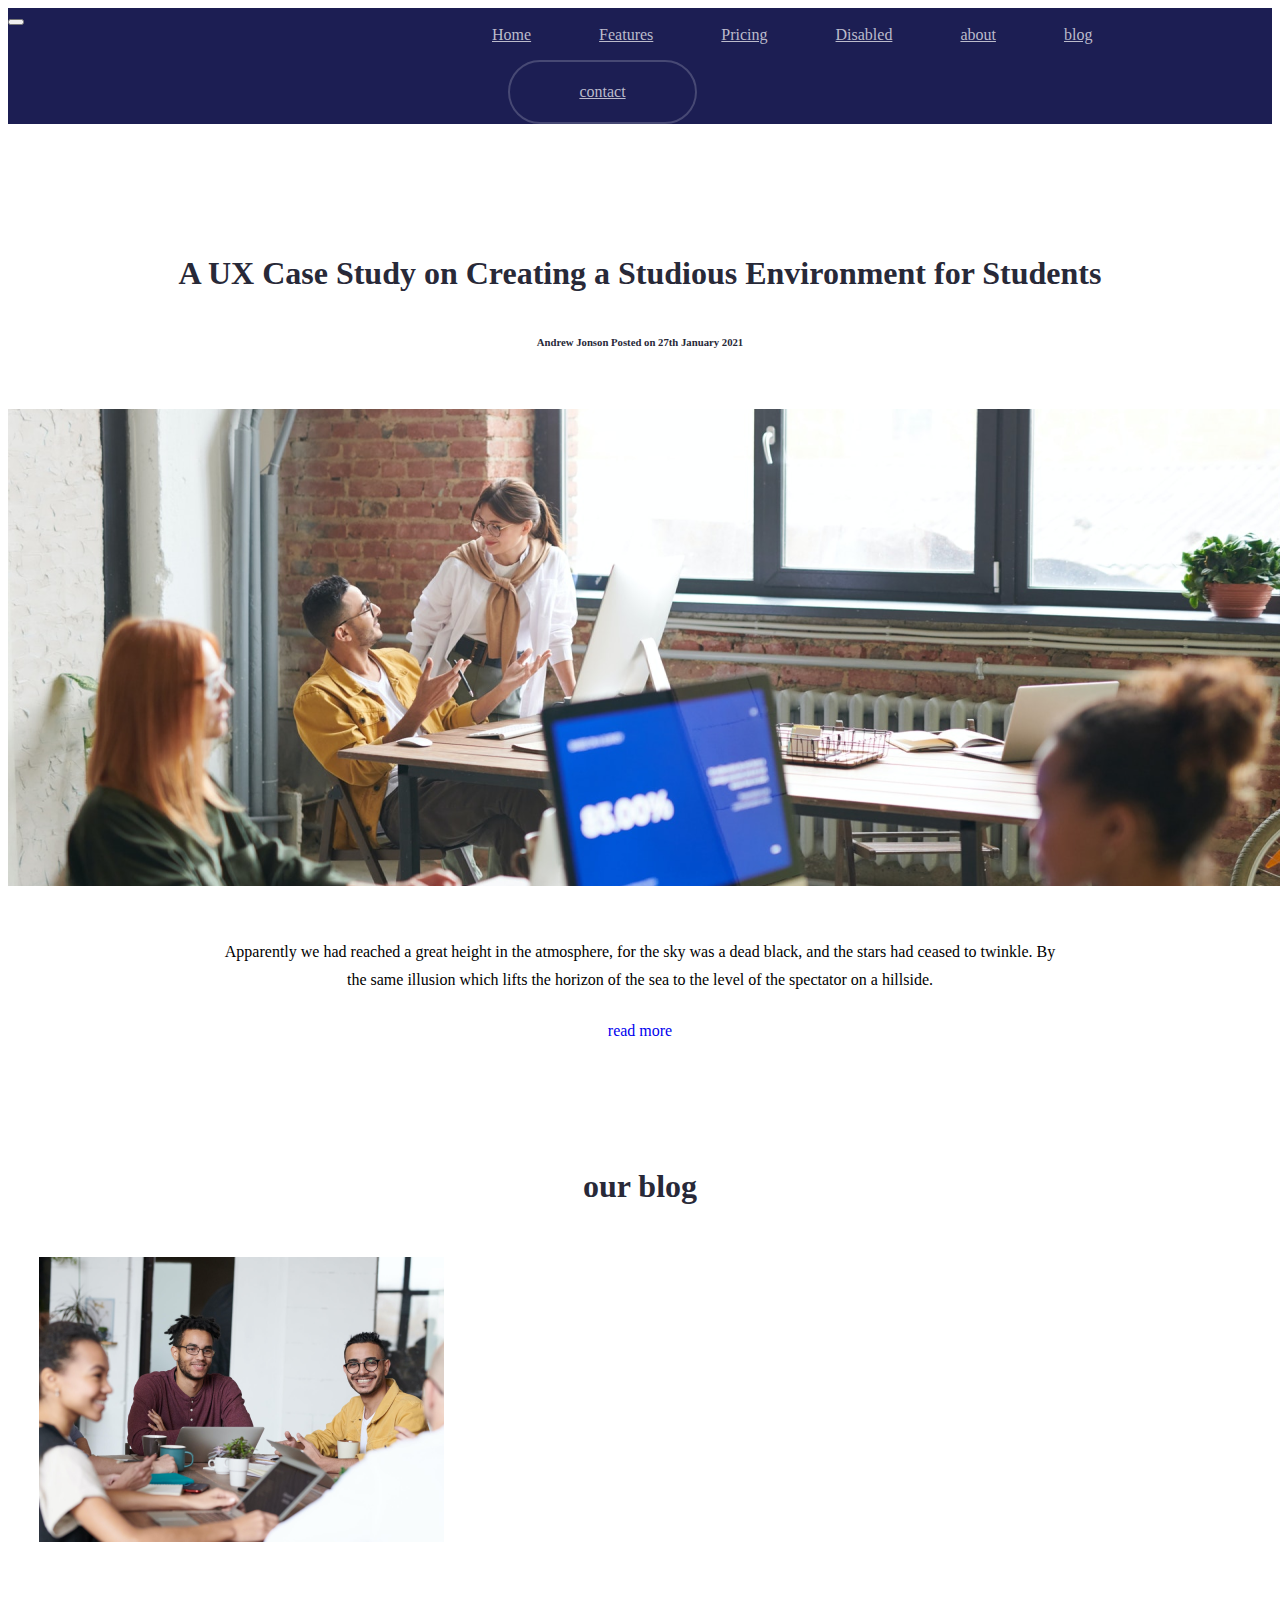
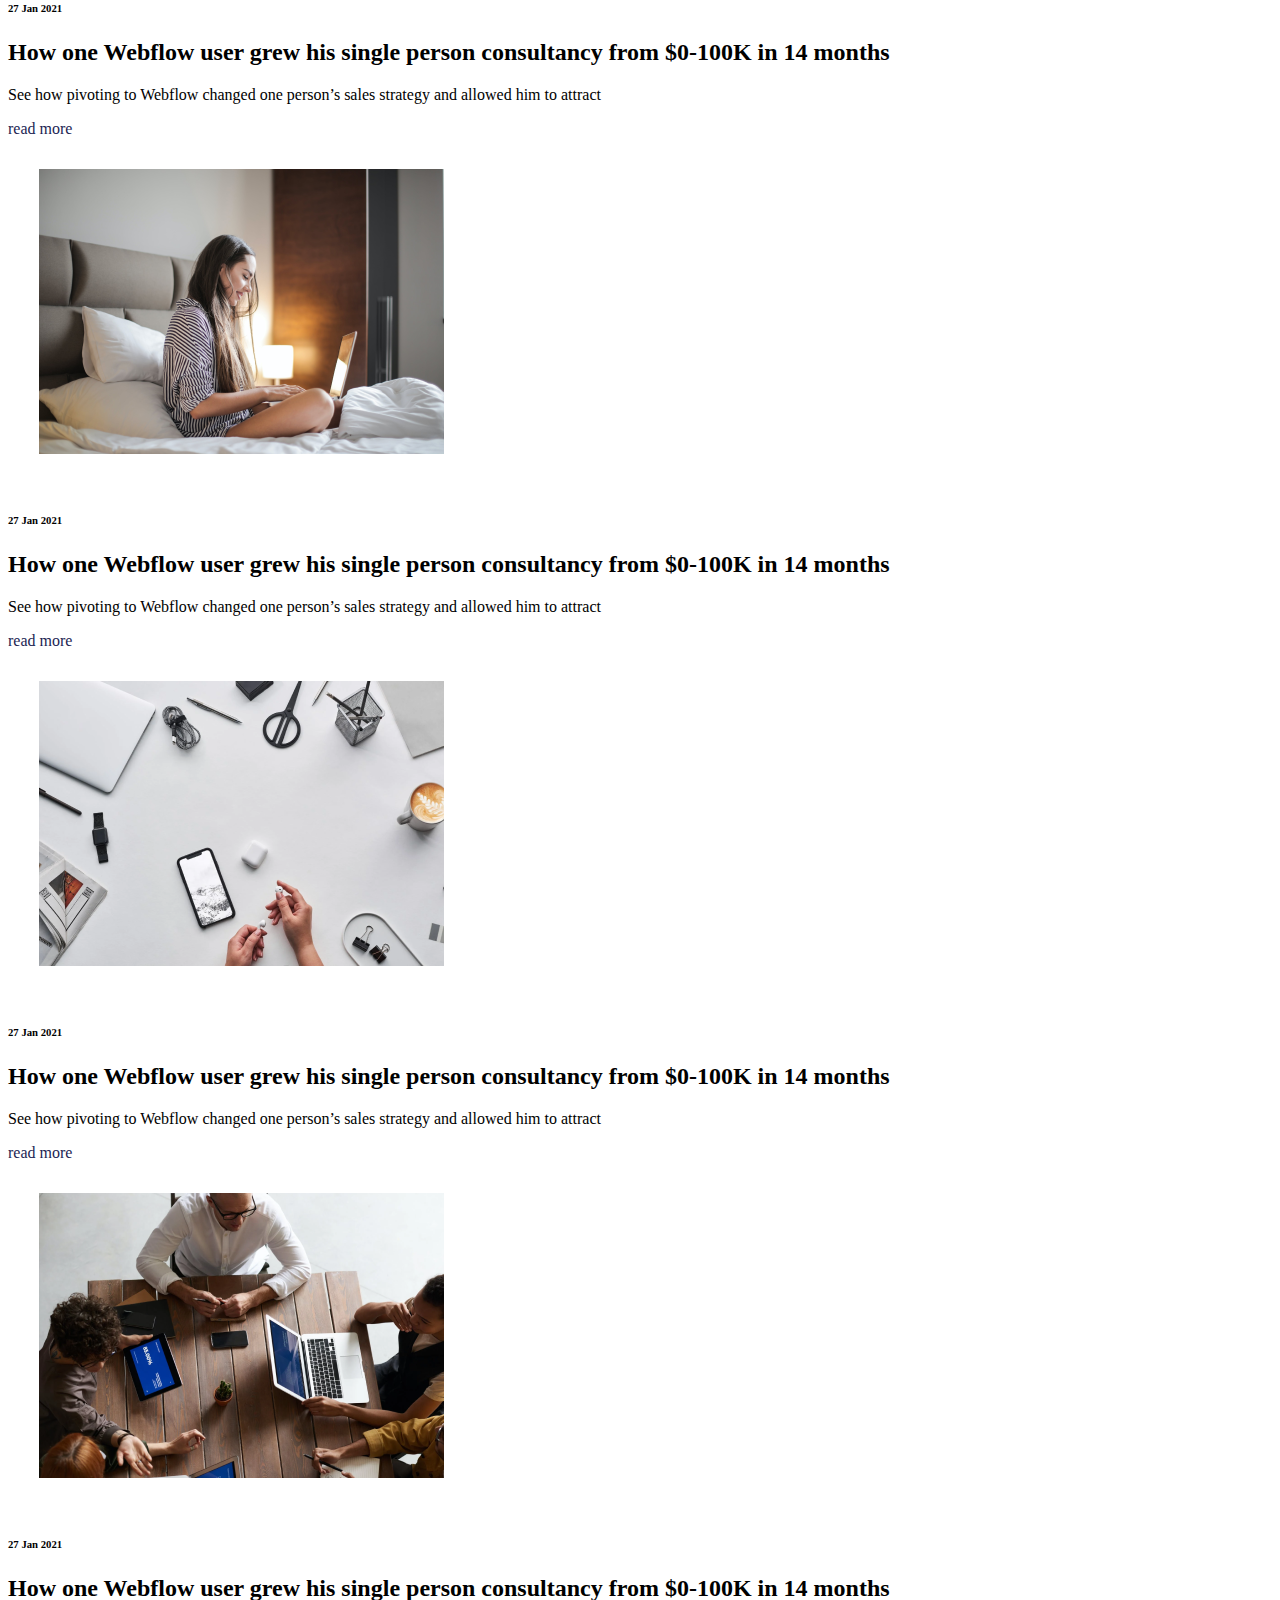
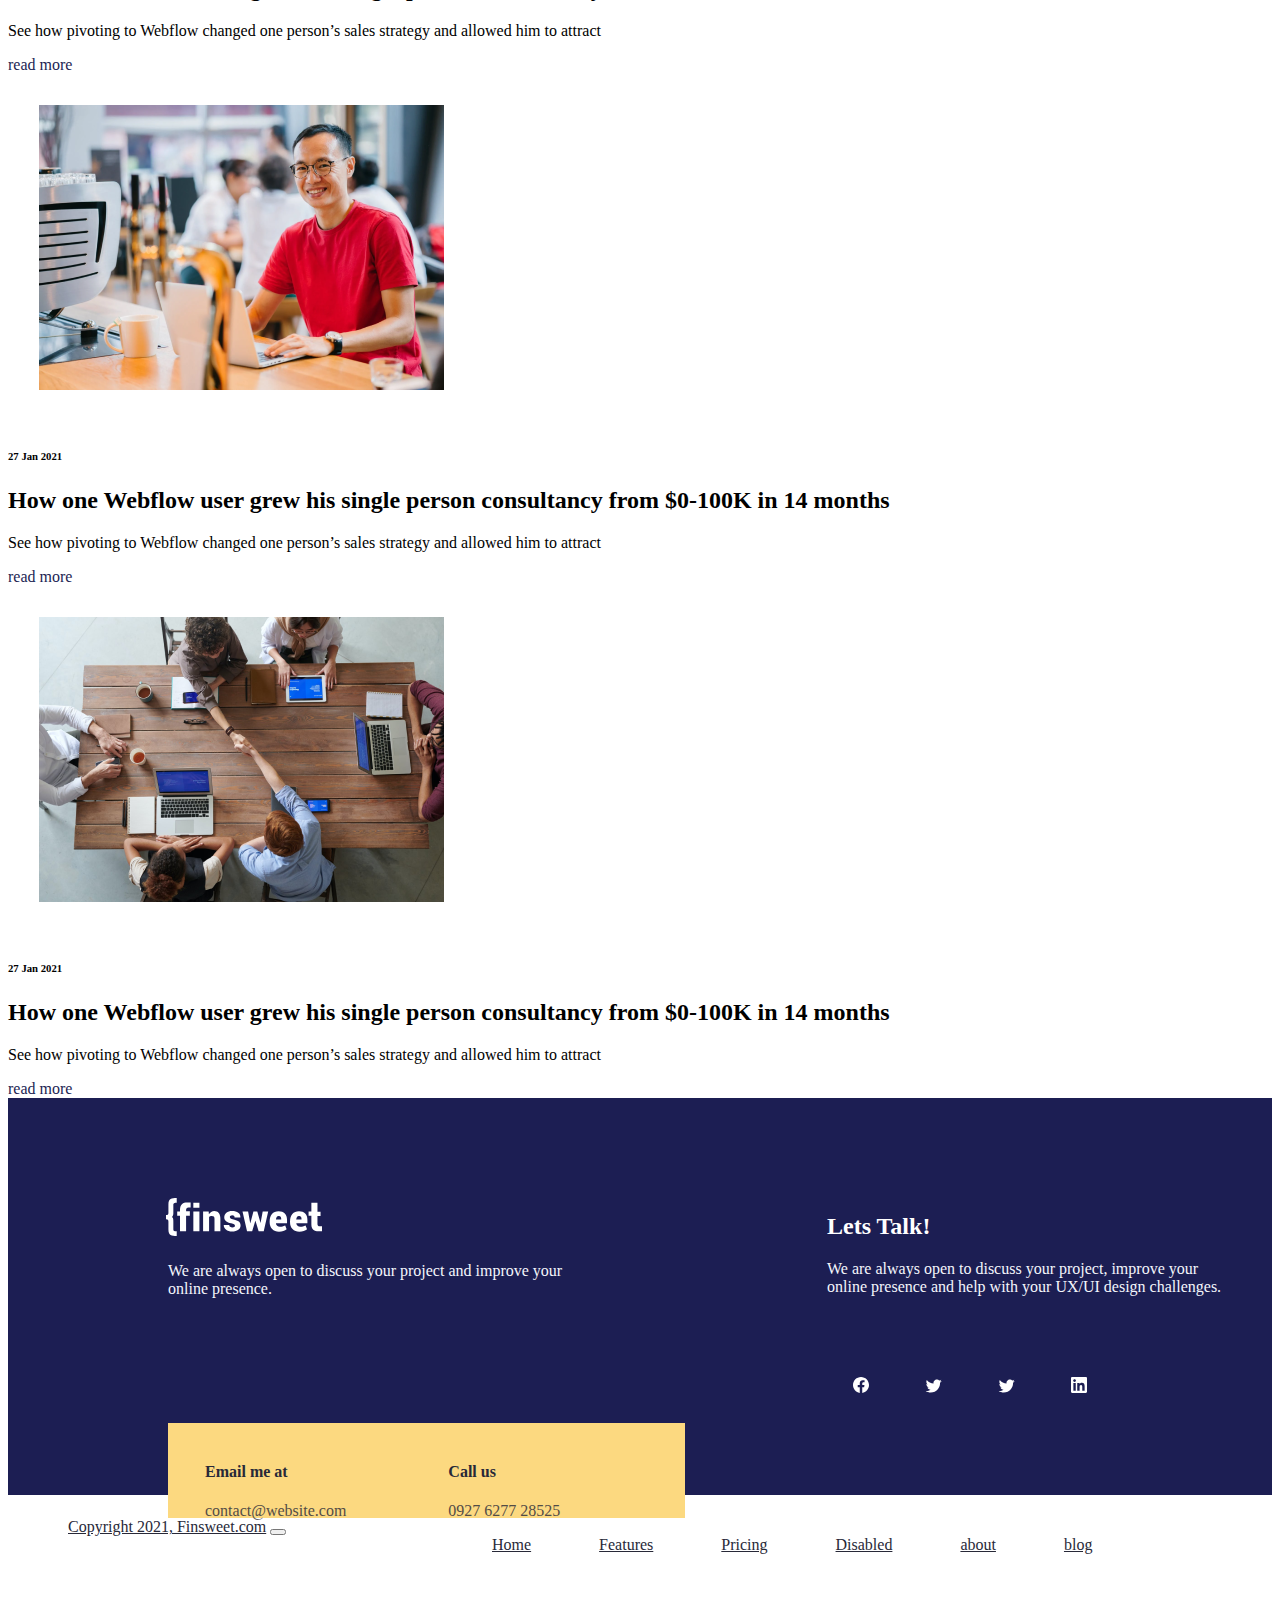
==== figma.html @ a1928ca7 "figma" ====
<!doctype html>
<html lang="en">
  <head>
    <meta charset="utf-8">
    <meta name="viewport" content="width=device-width, initial-scale=1">
    <title>Bootstrap demo</title>
    <link href="https://cdn.jsdelivr.net/npm/bootstrap@5.2.3/dist/css/bootstrap.min.css" rel="stylesheet" integrity="sha384-rbsA2VBKQhggwzxH7pPCaAqO46MgnOM80zW1RWuH61DGLwZJEdK2Kadq2F9CUG65" crossorigin="anonymous">
    <link rel="stylesheet" href="css/figma.css">
  </head>
  <body>


    <nav class="navbar navbar-expand-lg ">
      <div class="container-fluid">
        <a class="navbar-brand" href="#"><svg width="122" height="28" viewBox="0 0 122 28" fill="none" xmlns="http://www.w3.org/2000/svg">
          <g clip-path="url(#clip0_5_47)">
          <path d="M1.90595 4.662V10.2626C1.90595 11.1813 1.90595 12.2133 0 12.2133V13.7264V13.7468V15.2221C1.90595 15.2221 1.90595 16.2534 1.90595 17.1727V22.7728C1.90595 27.1192 4.28734 27.4347 8.33667 27.4347V24.0543C6.43072 24.0543 5.71666 23.7737 5.71666 22.6893V17.1442C5.71666 15.8637 5.80457 14.5262 4.68683 13.7171C5.80457 12.9092 5.71666 11.5716 5.71666 10.29V4.746C5.71666 3.66275 6.43131 3.381 8.33667 3.381V8.02094e-07C4.28734 -0.000581727 1.90595 0.315001 1.90595 4.662ZM12.6216 4.48058C11.5804 5.36025 11.0601 6.62375 11.0601 8.26992V9.74867H8.88507V12.8386H11.0601V24.0362H15.7864V12.8386H18.7144V9.74867H15.7864V8.694C15.7864 8.15733 15.9443 7.74375 16.2601 7.45325C16.5759 7.16275 17.0274 7.01808 17.6129 7.01808C17.9005 7.01808 19.3699 7.02275 19.3699 7.02275V3.437C19.3699 3.437 16.7463 3.40842 16.3713 3.40842C15.2303 3.40842 13.6628 3.59975 12.6216 4.48058ZM21.4487 7.00992H26.1756V3.437H21.4487V7.00992ZM21.4487 24.0368H26.1756V9.74867H21.4487V24.0368ZM37.8314 9.48442C36.9391 9.48442 36.1299 9.68508 35.4051 10.0852C34.6803 10.4854 34.0715 11.0431 33.5787 11.7553L33.3975 9.74867H28.9774V24.0362H33.6762V13.7637C33.9178 13.4995 34.2084 13.2913 34.5475 13.1431C34.8866 12.9949 35.2747 12.9185 35.7119 12.9185C36.4092 12.9185 36.9367 13.0882 37.2943 13.4266C37.652 13.7661 37.8314 14.3436 37.8314 15.1632V24.0374H42.5439V15.1766C42.5439 13.1956 42.1277 11.7518 41.2964 10.8448C40.4645 9.93767 39.3091 9.48442 37.8314 9.48442ZM56.7964 16.9919C55.9089 16.31 54.5442 15.7961 52.704 15.4531C51.533 15.2431 50.7538 15.0039 50.3687 14.7397C49.9829 14.4766 49.7898 14.154 49.7898 13.776C49.7898 13.3793 49.9572 13.0556 50.2915 12.7995C50.6258 12.544 51.0397 12.4157 51.5324 12.4157C52.2016 12.4157 52.6873 12.5615 52.9893 12.852C53.2913 13.1425 53.4426 13.5695 53.4426 14.1324H58.0158L58.0439 14.0537C58.1001 12.705 57.5332 11.6089 56.3431 10.759C55.153 9.90908 53.5538 9.48383 51.5462 9.48383C49.6402 9.48383 48.1302 9.9225 47.0143 10.7987C45.8989 11.6748 45.3415 12.7412 45.3415 13.9994C45.3415 15.1877 45.7877 16.1262 46.68 16.8122C47.5722 17.4994 48.8969 18.0052 50.6539 18.3312C51.7693 18.5512 52.5383 18.7997 52.9612 19.0767C53.3846 19.3544 53.5957 19.67 53.5957 20.02C53.5957 20.4517 53.433 20.7853 53.1077 21.0169C52.7823 21.2502 52.3039 21.3687 51.6718 21.3687C50.9099 21.3687 50.3214 21.2176 49.9082 20.9189C49.4943 20.6203 49.2784 20.1314 49.2599 19.4536H44.9935L44.966 19.5323C44.9104 20.748 45.4791 21.8487 46.674 22.834C47.8683 23.8204 49.4925 24.3127 51.5468 24.3127C53.5269 24.3127 55.1183 23.8968 56.3221 23.0644C57.5266 22.2326 58.1282 21.175 58.1282 19.8888C58.1282 18.6398 57.6839 17.6738 56.7964 16.9919ZM73.6198 18.0285H73.5361L71.0548 9.74983H68.0844L65.6306 18.0956H65.5469L63.8879 9.74983H59.5378L63.0931 24.0374H67.0677L69.5346 16.4582H69.6183L72.0727 24.0374H76.0604L79.602 9.74983H75.2519L73.6198 18.0285ZM87.6032 9.48433C85.3629 9.47567 83.64 10.1605 82.4367 11.5383C81.2317 12.9156 80.63 14.6918 80.63 16.8659V17.3682C80.63 19.3573 81.2927 21.0128 82.6161 22.3335C83.9408 23.6547 85.7146 24.3145 87.9363 24.3145C89.1353 24.3145 90.2579 24.1628 91.3038 23.8589C92.3492 23.5556 93.2026 23.1752 93.8617 22.7173L92.7469 19.9967C91.9288 20.3233 91.2524 20.5514 90.7178 20.6838C90.1825 20.8168 89.4691 20.8827 88.5768 20.8827C87.6935 20.8827 86.9878 20.6471 86.4579 20.1763C85.9275 19.7038 85.6123 19.1036 85.5094 18.3732L85.5381 18.2933H94.1541V15.9547C94.1541 13.9656 93.5728 12.39 92.4114 11.2274C91.2512 10.0654 89.6473 9.48433 87.6032 9.48433ZM89.5552 15.5068H85.4975L85.4556 15.4414C85.5304 14.6749 85.7373 14.063 86.077 13.6051C86.4155 13.1483 86.925 12.9191 87.6038 12.9191C88.273 12.9191 88.7646 13.1127 89.0821 13.5001C89.3979 13.8874 89.5564 14.4422 89.5564 15.1637L89.5552 15.5068ZM103.418 9.48433C101.177 9.47567 99.4557 10.1605 98.2513 11.5383C97.048 12.9156 96.4452 14.6918 96.4452 16.8659V17.3682C96.4452 19.3573 97.1078 21.0128 98.4325 22.3335C99.7577 23.6547 101.53 24.3145 103.751 24.3145C104.951 24.3145 106.074 24.1628 107.12 23.8589C108.166 23.5556 109.018 23.1752 109.678 22.7173L108.563 19.9967C107.745 20.3233 107.069 20.5514 106.534 20.6838C105.998 20.8168 105.285 20.8827 104.393 20.8827C103.51 20.8827 102.804 20.6471 102.274 20.1763C101.743 19.7038 101.428 19.1036 101.325 18.3732L101.353 18.2933H109.97V15.9547C109.97 13.9656 109.389 12.39 108.227 11.2274C107.065 10.0654 105.463 9.48433 103.418 9.48433ZM105.369 15.5068H101.313L101.271 15.4414C101.346 14.6749 101.552 14.063 101.891 13.6051C102.229 13.1483 102.739 12.9191 103.418 12.9191C104.087 12.9191 104.58 13.1127 104.897 13.5001C105.214 13.8874 105.371 14.4422 105.371 15.1637V15.5073H105.369V15.5068ZM119.652 20.3309C119.067 20.3309 118.615 20.1863 118.299 19.8958C117.984 19.6053 117.825 19.1905 117.825 18.6538V12.8637H120.277V9.77258H117.825V3.41425H113.099V9.77258H110.923V12.8637H113.099V19.0779C113.099 20.7241 113.619 21.9876 114.66 22.8684C115.7 23.7498 117.267 23.9406 118.41 23.9406C118.786 23.9406 121.409 23.912 121.409 23.912V20.3263C121.409 20.3263 119.941 20.3309 119.652 20.3309Z" fill="white"/>
          </g>
          <defs>
          <clipPath id="clip0_5_47">
          <rect width="122" height="28" fill="white"/>
          </clipPath>
          </defs>
          </svg>
          </a>
        <button class="navbar-toggler" type="button" data-bs-toggle="collapse" data-bs-target="#navbarNavAltMarkup" aria-controls="navbarNavAltMarkup" aria-expanded="false" aria-label="Toggle navigation">
          <span class="navbar-toggler-icon"></span>
        </button>
        <div class="collapse navbar-collapse" id="navbarNavAltMarkup">
          <div class="navbar-nav">
            <a class="nav-link " aria-current="page" href="#">Home</a>
            <a class="nav-link" href="#">Features</a>
            <a class="nav-link" href="#">Pricing</a>
            <a class="nav-link "href="#">Disabled</a>
            <a class="nav-link" href="#">about</a>
            <a class="nav-link" href="#">blog</a>
            <div class="contact">
              <a class="nav-link" href="#">contact</a>
            </div>
            
          </div>
        </div>
      </div>
    </nav>

<div class="responsive">
    <div class="text">
      <h1>A UX Case Study on Creating a Studious Environment for Students</h1>
      <h6> Andrew Jonson Posted on 27th January 2021</h6>
    </div>

    
    <div class="cardd mb-3">
      <img src="/img/people-working-in-front-of-computer-3182763.png" class="card-img-top" alt="...">
      <div class="card-body">
        <p class="card-text">Apparently we had reached a great height in the atmosphere, for the sky was a dead black, and the stars had ceased to twinkle. By the same illusion which lifts the horizon of the sea to the level of the spectator on a hillside.</p>
        <a href="#">read more</a>
      </div>
    </div>
  </div>
    

    
     <div class="our">
      <h1>our blog</h1>
     </div>
    

     <div class="card-group">
      <div class="card">
        <img src="/img/photo-of-people-using-laptops-3182833.png" class="card-img-top" alt="...">
        <div class="card-body">
          <h6 class="card-title">27 Jan 2021</h6>
          <h2>How one Webflow user grew his single person consultancy from $0-100K in 14 months</h2>
          <p class="card-text">See how pivoting to Webflow changed one person’s sales strategy and allowed him to attract</p>
          <a href="#">read more</a>
        </div>
      </div>
      <div class="card">
        <img src="/img/side-view-photo-of-smiling-woman-in-a-black-and-white-striped-top-sitting-on-a-bed-while-using-a-laptop-3765035.png" class="card-img-top" alt="...">
        <div class="card-body">
          <h6 class="card-title">27 Jan 2021</h6>
          <h2>How one Webflow user grew his single person consultancy from $0-100K in 14 months</h2>
          <p class="card-text">See how pivoting to Webflow changed one person’s sales strategy and allowed him to attract</p>
          <a href="#">read more</a>
        </div>
      </div>
      <div class="card">
        <img src="/img/top-view-photo-of-person-holding-earphones-3183198.png" class="card-img-top" alt="...">
        <div class="card-body">
          <h6 class="card-title">27 Jan 2021</h6>
          <h2>How one Webflow user grew his single person consultancy from $0-100K in 14 months</h2>
          <p class="card-text">See how pivoting to Webflow changed one person’s sales strategy and allowed him to attract</p>
          <a href="#">read more</a>
        </div>
      </div>
    </div>

    <div class="card-group">
      <div class="card">
        <img src="/img/123.png" class="card-img-top" alt="...">
        <div class="card-body">
          <h6 class="card-title">27 Jan 2021</h6>
          <h2>How one Webflow user grew his single person consultancy from $0-100K in 14 months</h2>
          <p class="card-text">See how pivoting to Webflow changed one person’s sales strategy and allowed him to attract</p>
          <a href="#">read more</a>
        </div>
      </div>
      <div class="card">
        <img src="/img/man-wearing-red-crew-neck-shirt-1125028.png" class="card-img-top" alt="...">
        <div class="card-body">
          <h6 class="card-title">27 Jan 2021</h6>
          <h2>How one Webflow user grew his single person consultancy from $0-100K in 14 months</h2>
          <p class="card-text">See how pivoting to Webflow changed one person’s sales strategy and allowed him to attract</p>
          <a href="#">read more</a>
        </div>
      </div>
      <div class="card">
        <img src="/img/321.png" class="card-img-top" alt="...">
        <div class="card-body">
          <h6 class="card-title">27 Jan 2021</h6>
          <h2>How one Webflow user grew his single person consultancy from $0-100K in 14 months</h2>
          <p class="card-text">See how pivoting to Webflow changed one person’s sales strategy and allowed him to attract</p>
          <a href="#">read more</a>
        </div>
      </div>
    </div>



    <footer>

      <div class="footer">
     
       
        
     
         <div class="one">
          <svg width="156" height="38" viewBox="0 0 156 38" fill="none" xmlns="http://www.w3.org/2000/svg">
            <path d="M151.461 4.77433V13.641H154.552V17.9282H151.461V25.9179C151.461 26.6975 151.653 27.282 152.04 27.6718C152.426 28.0615 153.006 28.2564 153.779 28.2564C154.165 28.2564 156 28.2564 156 28.2564V33.3231C156 33.3231 152.619 33.3231 152.136 33.3231C150.591 33.3231 148.659 33.0308 147.307 31.7641C145.954 30.4974 145.375 28.841 145.375 26.5026V17.8308H142.574V13.5436H145.375V4.77433H151.461ZM133.397 33.7128C130.596 33.7128 128.181 32.7385 126.539 30.9846C124.8 29.2308 124.027 26.8923 124.027 24.1641V23.4821C124.027 20.4615 124.8 18.0256 126.346 16.0769C127.891 14.2256 130.113 13.2513 133.011 13.2513C135.619 13.2513 137.744 14.0307 139.193 15.5897C140.739 17.2461 141.414 19.3898 141.414 22.118V25.3333H130.306V25.4307C130.403 26.5026 130.886 27.1846 131.562 27.8667C132.238 28.5487 133.204 28.841 134.266 28.841C135.426 28.841 136.295 28.7436 136.971 28.5487C137.647 28.3538 138.613 28.0616 139.579 27.5744L141.028 31.3743C140.159 32.0564 139.096 32.5436 137.744 33.0308C136.392 33.518 134.846 33.7128 133.397 33.7128ZM132.914 17.9282C132.045 17.9282 131.369 18.2205 130.982 18.9025C130.596 19.5846 130.306 20.4615 130.209 21.4359L130.306 21.5333H135.522V21.0462C135.522 19.9743 135.329 19.2923 134.943 18.8051C134.363 18.1231 133.783 17.9282 132.914 17.9282ZM113.016 33.7128C110.214 33.7128 107.799 32.7385 106.157 30.9846C104.516 29.2308 103.646 26.8923 103.646 24.1641V23.4821C103.646 20.4615 104.419 18.0256 105.964 16.0769C107.51 14.2256 109.731 13.2513 112.629 13.2513C115.238 13.2513 117.362 14.0307 118.812 15.5897C120.26 17.1487 121.033 19.3898 121.033 22.118V25.3333H109.925V25.4307C110.021 26.5026 110.504 27.1846 111.181 27.8667C111.856 28.5487 112.822 28.841 113.885 28.841C115.044 28.841 115.913 28.7436 116.59 28.5487C117.266 28.3538 118.232 28.0616 119.198 27.5744L120.647 31.3743C119.777 32.0564 118.715 32.5436 117.362 33.0308C116.107 33.518 114.561 33.7128 113.016 33.7128ZM112.629 17.9282C111.76 17.9282 111.084 18.2205 110.698 18.9025C110.311 19.5846 110.021 20.4615 109.925 21.4359L110.021 21.5333H115.238V21.0462C115.238 19.9743 115.044 19.2923 114.658 18.8051C114.078 18.1231 113.499 17.9282 112.629 17.9282ZM94.5664 24.9436L96.6912 13.4462H102.197L97.7537 33.2256H92.6342L89.4469 22.7026H89.3499L86.1626 33.2256H81.0432L76.5031 13.5436H82.1056L84.2305 25.1385H84.3268L87.4184 13.5436H91.2821L94.5664 24.9436ZM68.9684 27.6718C68.9684 27.1846 68.6787 26.6975 68.0993 26.3077C67.5199 25.9179 66.5538 25.5282 65.1047 25.2359C62.8831 24.7487 61.1443 24.0667 59.9852 23.1897C58.8261 22.2154 58.2465 20.9487 58.2465 19.2923C58.2465 17.5385 59.0193 16.0769 60.3716 14.8103C61.8205 13.5436 63.7526 13.0564 66.1671 13.0564C68.6787 13.0564 70.8036 13.641 72.2527 14.8103C73.7982 15.9795 74.4746 17.441 74.3775 19.3897V19.4872H68.5824C68.5824 18.7077 68.389 18.1231 68.0023 17.7333C67.6163 17.3436 66.9399 17.1487 66.1671 17.1487C65.4914 17.1487 65.0084 17.3436 64.5253 17.7333C64.0423 18.1231 63.8489 18.5129 63.8489 19.0974C63.8489 19.6821 64.1386 20.0718 64.6217 20.4615C65.1047 20.8513 66.1671 21.1436 67.6163 21.4359C69.9345 21.9231 71.7696 22.6052 72.8321 23.4821C73.9915 24.4564 74.5709 25.7231 74.5709 27.4769C74.5709 29.2308 73.7982 30.6923 72.2527 31.8615C70.7072 33.0308 68.6787 33.6153 66.1671 33.6153C63.5592 33.6153 61.4342 32.9333 59.8886 31.5692C58.3432 30.2051 57.667 28.7436 57.7636 26.9897V26.8923H63.2695C63.2695 27.8667 63.5592 28.5487 64.1386 28.841C64.7187 29.1333 65.4914 29.5231 66.3605 29.5231C67.2296 29.5231 67.8096 29.3282 68.1957 29.0359C68.775 28.7436 68.9684 28.2564 68.9684 27.6718ZM42.6948 13.4462L42.888 16.1744C43.5641 15.2 44.3369 14.4206 45.2063 13.9334C46.1722 13.3487 47.1381 13.0564 48.2973 13.0564C50.1326 13.0564 51.6781 13.7385 52.7406 14.9077C53.8032 16.0769 54.3827 18.1231 54.3827 20.8513V33.2256H48.4905V20.9487C48.4905 19.7795 48.2973 19.0974 47.8143 18.6102C47.3314 18.1231 46.6552 17.9282 45.7858 17.9282C45.2063 17.9282 44.7233 18.0257 44.2403 18.2205C43.7574 18.4154 43.371 18.7077 43.0812 19.0974V33.3231H37.0923V13.5436H42.6948V13.4462ZM33.4218 9.74361H27.3363V4.77433H33.4218V9.74361ZM33.4218 33.3231H27.3363V13.5436H33.4218V33.3231ZM14.0062 33.3231V17.7333H11.205V13.4462H14.0062V11.4C14.0062 9.15898 14.6824 7.40514 15.9381 6.13849C17.2904 4.87184 19.3189 4.57949 20.7679 4.57949C21.2508 4.57949 24.6316 4.57949 24.6316 4.57949V9.54871C24.6316 9.54871 22.7963 9.54871 22.41 9.54871C21.6372 9.54871 21.0576 9.74361 20.6713 10.1333C20.2849 10.5231 20.0917 11.1077 20.0917 11.8872V13.3487H23.8589V17.6359H20.0917V33.1282H14.0062V33.3231ZM2.41487 6.43078C2.41487 0.487184 5.50588 0 10.722 0V4.67694C8.30713 4.67694 7.34117 5.06668 7.34117 6.52823V14.2256C7.34117 15.9795 7.43778 17.8308 5.98885 19C7.43778 20.1692 7.34117 21.9231 7.34117 23.7744V31.4718C7.34117 33.0308 8.30713 33.3231 10.722 33.3231V38C5.50588 38 2.41487 37.5128 2.41487 31.5692V23.7744C2.41487 22.5077 2.41487 21.1436 0 21.1436V19.0974V17.0513C2.41487 17.0513 2.41487 15.5898 2.41487 14.4205V6.43078Z" fill="white"/>
            </svg>
          <p>We are always open to discuss your project and improve your online presence.</p>
         </div>

         <div class="test">
          <h2>Lets Talk!</h2>
          <p>We are always open to discuss your project, improve your online presence and help with your UX/UI design challenges.</p>
          <svg width="16" height="16"  fill="none" xmlns="http://www.w3.org/2000/svg">
            <path d="M16 8C16 3.58172 12.4183 0 8 0C3.58172 0 0 3.58172 0 8C0 11.993 2.92547 15.3027 6.75 15.9028V10.3125H4.71875V8H6.75V6.2375C6.75 4.2325 7.94438 3.125 9.77172 3.125C10.6467 3.125 11.5625 3.28125 11.5625 3.28125V5.25H10.5538C9.56 5.25 9.25 5.86672 9.25 6.5V8H11.4688L11.1141 10.3125H9.25V15.9028C13.0745 15.3027 16 11.993 16 8Z" fill="white"/>
            </svg>
            <svg width="17" height="14"  fill="none" xmlns="http://www.w3.org/2000/svg">
              <path d="M5.69994 13.5005C11.7362 13.5005 15.0387 8.49829 15.0387 4.16173C15.0387 4.0211 15.0356 3.87735 15.0293 3.73673C15.6718 3.27213 16.2262 2.69666 16.6665 2.03735C16.0682 2.30355 15.4329 2.47741 14.7824 2.55298C15.4674 2.14243 15.9802 1.49747 16.2259 0.737666C15.5815 1.11953 14.8769 1.3889 14.1421 1.53423C13.6471 1.0082 12.9925 0.659899 12.2796 0.543189C11.5668 0.426479 10.8353 0.547855 10.1983 0.888553C9.56136 1.22925 9.05437 1.77029 8.75574 2.42803C8.4571 3.08577 8.38346 3.82357 8.54619 4.52735C7.2415 4.46188 5.96513 4.12296 4.79983 3.53255C3.63452 2.94215 2.6063 2.11345 1.78182 1.10017C1.36277 1.82265 1.23454 2.67759 1.42319 3.49122C1.61184 4.30485 2.10321 5.01612 2.79744 5.48048C2.27626 5.46393 1.76649 5.32361 1.31025 5.0711V5.11173C1.30979 5.86992 1.5719 6.60488 2.05204 7.19167C2.53219 7.77846 3.20072 8.18086 3.944 8.33048C3.46121 8.46257 2.95449 8.48182 2.46307 8.38673C2.67281 9.03878 3.08089 9.60908 3.63035 10.018C4.17982 10.427 4.84325 10.6542 5.52807 10.668C4.36545 11.5812 2.92929 12.0766 1.45088 12.0742C1.1887 12.0738 0.92677 12.0578 0.666504 12.0261C2.16841 12.9897 3.91552 13.5014 5.69994 13.5005Z" fill="white"/>
              </svg>
              <svg width="17" height="14"  fill="none" xmlns="http://www.w3.org/2000/svg">
                <path d="M5.69994 13.5005C11.7362 13.5005 15.0387 8.49829 15.0387 4.16173C15.0387 4.0211 15.0356 3.87735 15.0293 3.73673C15.6718 3.27213 16.2262 2.69666 16.6665 2.03735C16.0682 2.30355 15.4329 2.47741 14.7824 2.55298C15.4674 2.14243 15.9802 1.49747 16.2259 0.737666C15.5815 1.11953 14.8769 1.3889 14.1421 1.53423C13.6471 1.0082 12.9925 0.659899 12.2796 0.543189C11.5668 0.426479 10.8353 0.547855 10.1983 0.888553C9.56136 1.22925 9.05437 1.77029 8.75574 2.42803C8.4571 3.08577 8.38346 3.82357 8.54619 4.52735C7.2415 4.46188 5.96513 4.12296 4.79983 3.53255C3.63452 2.94215 2.6063 2.11345 1.78182 1.10017C1.36277 1.82265 1.23454 2.67759 1.42319 3.49122C1.61184 4.30485 2.10321 5.01612 2.79744 5.48048C2.27626 5.46393 1.76649 5.32361 1.31025 5.0711V5.11173C1.30979 5.86992 1.5719 6.60488 2.05204 7.19167C2.53219 7.77846 3.20072 8.18086 3.944 8.33048C3.46121 8.46257 2.95449 8.48182 2.46307 8.38673C2.67281 9.03878 3.08089 9.60908 3.63035 10.018C4.17982 10.427 4.84325 10.6542 5.52807 10.668C4.36545 11.5812 2.92929 12.0766 1.45088 12.0742C1.1887 12.0738 0.92677 12.0578 0.666504 12.0261C2.16841 12.9897 3.91552 13.5014 5.69994 13.5005Z" fill="white"/>
                </svg>
                <svg width="16" height="16"  fill="none" xmlns="http://www.w3.org/2000/svg">
                  <path d="M14.8156 0H1.18125C0.528125 0 0 0.515625 0 1.15313V14.8438C0 15.4813 0.528125 16 1.18125 16H14.8156C15.4688 16 16 15.4813 16 14.8469V1.15313C16 0.515625 15.4688 0 14.8156 0ZM4.74687 13.6344H2.37188V5.99687H4.74687V13.6344ZM3.55938 4.95625C2.79688 4.95625 2.18125 4.34062 2.18125 3.58125C2.18125 2.82188 2.79688 2.20625 3.55938 2.20625C4.31875 2.20625 4.93437 2.82188 4.93437 3.58125C4.93437 4.3375 4.31875 4.95625 3.55938 4.95625ZM13.6344 13.6344H11.2625V9.92188C11.2625 9.0375 11.2469 7.89687 10.0281 7.89687C8.79375 7.89687 8.60625 8.8625 8.60625 9.85938V13.6344H6.2375V5.99687H8.5125V7.04063H8.54375C8.85937 6.44063 9.63438 5.80625 10.7875 5.80625C13.1906 5.80625 13.6344 7.3875 13.6344 9.44375V13.6344V13.6344Z" fill="white"/>
                  </svg>
                  
                </div>
              </div>
                
            
          
         <div class="end">
          <div class="end1">
          <h4>Email me at</h4>
          <p>contact@website.com</p>
        </div>
          <div class="end2" >
            <h4>Call us</h4>
            <p>0927 6277 28525</p>
          </div>
         </div>

       
         <div class="bot">



          <nav class="navbar navbar-expand-lg ">
            <div class="container-fluid">
              <a class="navbar-brand" href="#">Copyright 2021, Finsweet.com</a>
              <button class="navbar-toggler" type="button" data-bs-toggle="collapse" data-bs-target="#navbarNavAltMarkup" aria-controls="navbarNavAltMarkup" aria-expanded="false" aria-label="Toggle navigation">
                <span class="navbar-toggler-icon"></span>
              </button>
              <div class="collapse navbar-collapse" id="navbarNavAltMarkup">
                <div class="navbar-nav">
                  <a class="nav-link " aria-current="page" href="#">Home</a>
                  <a class="nav-link" href="#">Features</a>
                  <a class="nav-link" href="#">Pricing</a>
                  <a class="nav-link "href="#">Disabled</a>
                  <a class="nav-link" href="#">about</a>
                  <a class="nav-link" href="#">blog</a>
                  
                  
                </div>
              </div>
            </div>
          </nav>

          

         </div>
        

 </footer>
    <script src="https://cdn.jsdelivr.net/npm/bootstrap@5.2.3/dist/js/bootstrap.bundle.min.js" integrity="sha384-kenU1KFdBIe4zVF0s0G1M5b4hcpxyD9F7jL+jjXkk+Q2h455rYXK/7HAuoJl+0I4" crossorigin="anonymous"></script>
  </body>
</html>
---- css/figma.css ----
nav{
	background-color: #1C1E53;

 
}

a svg{
  position: absolute;
  left: 10%;
  right: 82.38%;
  top: 34.78%;
  bottom: 34.78%;
}

.navbar-nav{
    margin-left: 452px;
}

.navbar-nav a{
	color: #BBBBCB;
	margin: 16px;
	padding: 16px;
	
}

 .contact{
	height: 60px;
	width: 185px;
	border-radius: 41px;
	border: 2px solid #F4F6FC33;
	margin: 16px 48px;
	align-items: center;
	justify-content: center;
	display: flex;
	font-weight: 500;
    font-size: 16px;
	
}

.text{
font-weight: 600;
line-height: 48px;
text-align: center;
color: #282938;
width: 949px;
height: 128px;
margin: auto;
margin-top: 125px;
}


.text h6{
	margin-top: 16px;
	color: #282938;
}
.cardd{
	border: none;
	text-align: center;
}
.cardd img{
	margin: auto;
	text-align: center;
	width: 1280px;
    height: 477px; 
	margin-top: 32px;
	
}

.cardd p{
	margin-top: 48px !important;
	width: 831px;
	height: 84px;
	margin: auto;
	font-weight: 400;
   font-size: 16px;
    line-height: 28px;
}

.cardd a{
	text-decoration: none;
}

.our{
text-align: center;
color: #282938;
margin-top: 128px;

}
.card{
	border: none;
	margin-top:48px ;
	margin: auto;
	
}
.card img{
	width: 405px;
    height: 285px;
	margin: 31px;

}

.card a{
	text-decoration: none;
	color: #1C1E53;
}
	
@media(max-width:800px){
	.responsive{
		display: flex;
		flex-wrap: wrap;
		
	}

	.cardd img{
		width: 405px;
    height: 285px;
	}

	.cardd p{
		width: 405px;
    height: 285px;
	}

   nav{
	width: 100%;
   }

}



footer{
	background-color: #1C1E53;
	height: 397px;
	
	
	
}


footer svg{
	margin-left: 158px;
	margin-top: 100px;

}


.one p{
  margin-left: 160px;
  margin-top: 22px;
  width: 399px;
	height: 56px;
	color: #F4F6FC !important;
}

.end{
	display: inline-flex;
	Width:517px;
   Height:95px; 
   background-color: #FCD980;;
  margin-left: 160px;
  color: #282938;
 
}


.end1{
	margin-left: 37px;
	margin-top: 18px;
	}

.end2{
	margin-top: 18px;
	margin-left: 102px;
}

.end p{
	color: #282938;
    opacity: 0.8;
}

	.test{
   margin-top: 96px;
   margin-left: 260px;
	}

.footer{
	color: #FFFFFF;
	display:flex;
	
}
.test p{
height: 84px;
width: 399px;
color: #F4F6FC !important;

}
.test svg{
	margin: 26px;
	margin-top:17px;
}


.bot nav{
	height: 92px;
	background-color: #FFFFFF;
	
}
 .bot nav a{
	color: #282938;
 }

 .bot .navbar-brand{
	margin-left: 60px;
 }

 @media(max-width:800px){
	.footer{
		display: flex;
		flex-wrap: wrap;
		
	}

	.test{
		margin: 0;
	}
	.end{
	     display: flex;
		flex-wrap: wrap;
		margin: 0;
	}
 
	.end1{
		margin: 0;
	
	}
	.end2{
		margin: 0;

	}

	 .one{
		margin: 0;

		
	}

	.test svg{
		margin: 0;
	}
 }
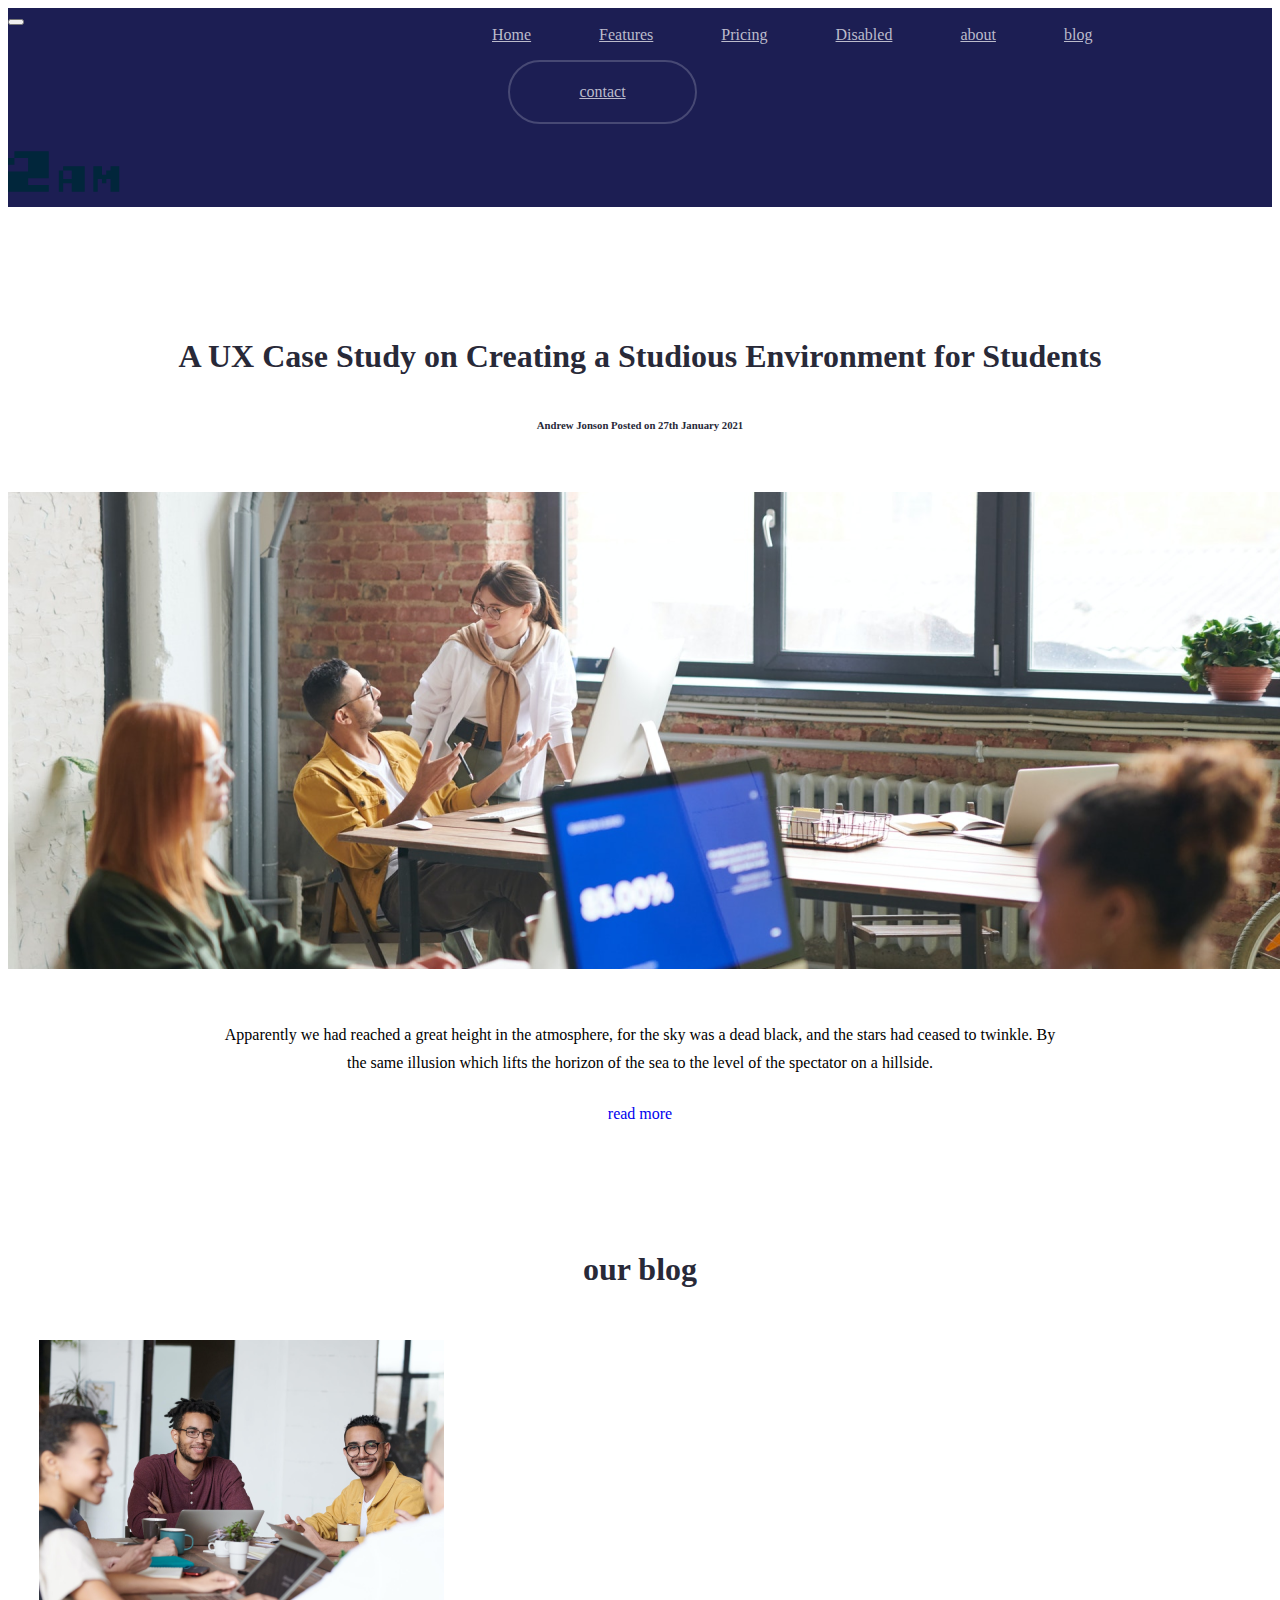
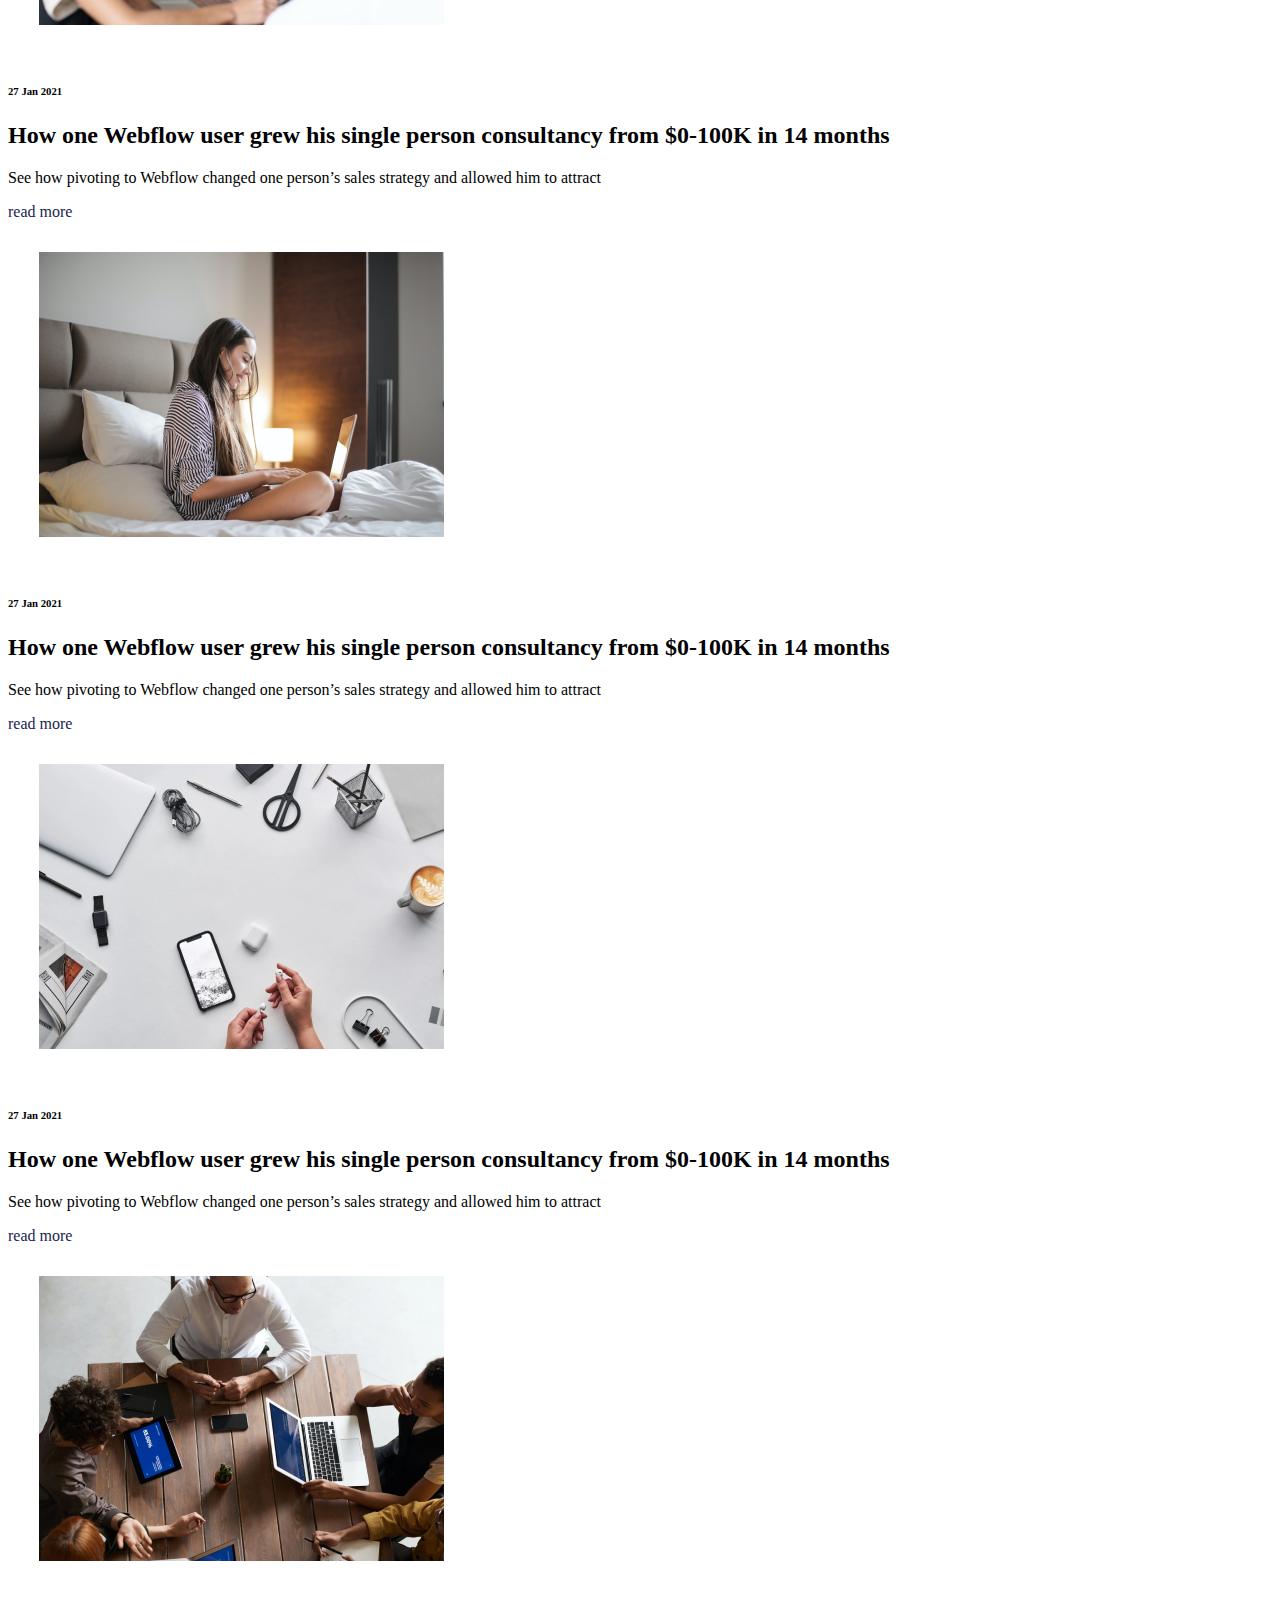
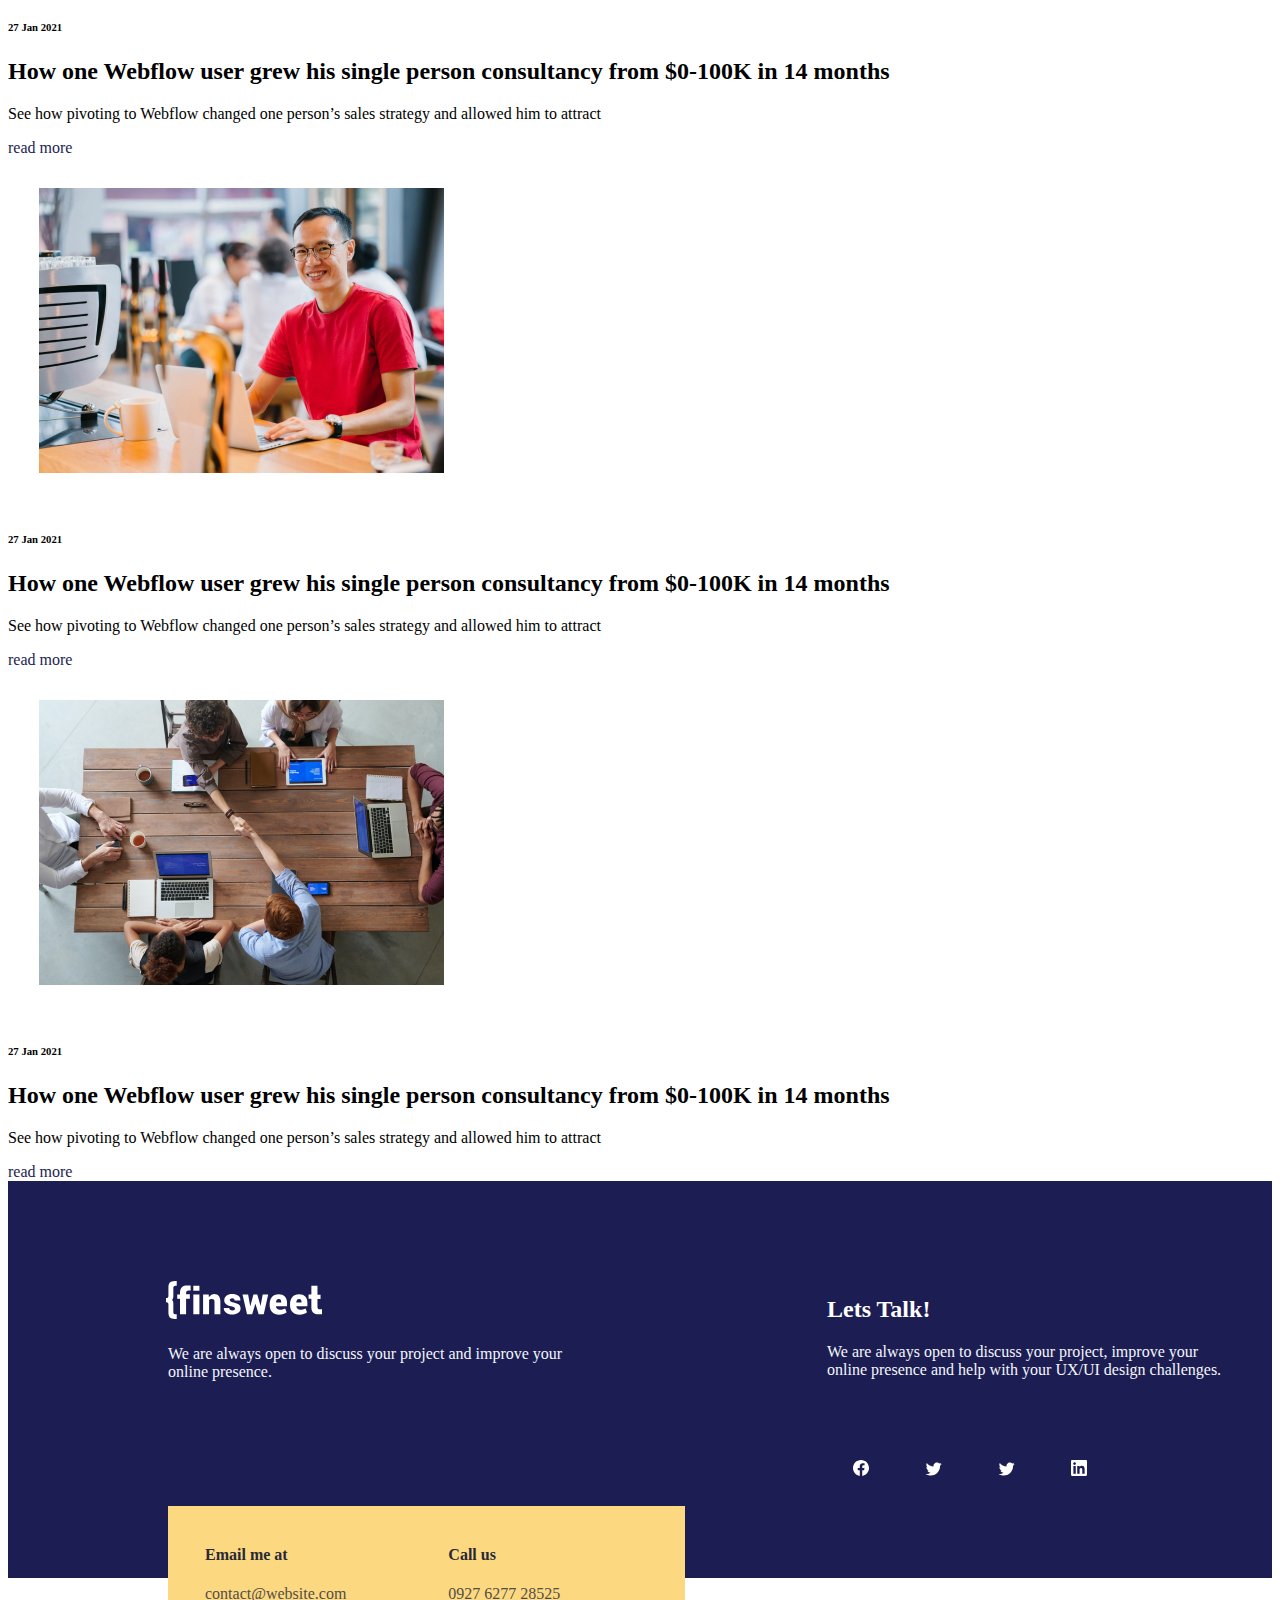
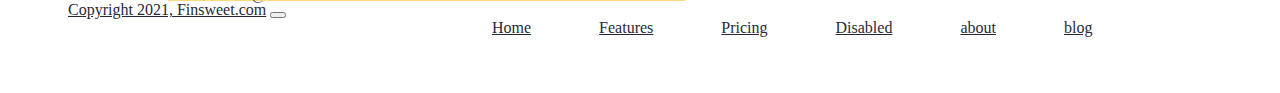
==== commit edeaccdc: "proeqti" ====
--- a/figma.html
+++ b/figma.html
@@ -1,211 +1,231 @@
-<!doctype html>
-<html lang="en">
-  <head>
-    <meta charset="utf-8">
-    <meta name="viewport" content="width=device-width, initial-scale=1">
-    <title>Bootstrap demo</title>
-    <link href="https://cdn.jsdelivr.net/npm/bootstrap@5.2.3/dist/css/bootstrap.min.css" rel="stylesheet" integrity="sha384-rbsA2VBKQhggwzxH7pPCaAqO46MgnOM80zW1RWuH61DGLwZJEdK2Kadq2F9CUG65" crossorigin="anonymous">
-    <link rel="stylesheet" href="css/figma.css">
-  </head>
-  <body>
-
-
-    <nav class="navbar navbar-expand-lg ">
-      <div class="container-fluid">
-        <a class="navbar-brand" href="#"><svg width="122" height="28" viewBox="0 0 122 28" fill="none" xmlns="http://www.w3.org/2000/svg">
-          <g clip-path="url(#clip0_5_47)">
-          <path d="M1.90595 4.662V10.2626C1.90595 11.1813 1.90595 12.2133 0 12.2133V13.7264V13.7468V15.2221C1.90595 15.2221 1.90595 16.2534 1.90595 17.1727V22.7728C1.90595 27.1192 4.28734 27.4347 8.33667 27.4347V24.0543C6.43072 24.0543 5.71666 23.7737 5.71666 22.6893V17.1442C5.71666 15.8637 5.80457 14.5262 4.68683 13.7171C5.80457 12.9092 5.71666 11.5716 5.71666 10.29V4.746C5.71666 3.66275 6.43131 3.381 8.33667 3.381V8.02094e-07C4.28734 -0.000581727 1.90595 0.315001 1.90595 4.662ZM12.6216 4.48058C11.5804 5.36025 11.0601 6.62375 11.0601 8.26992V9.74867H8.88507V12.8386H11.0601V24.0362H15.7864V12.8386H18.7144V9.74867H15.7864V8.694C15.7864 8.15733 15.9443 7.74375 16.2601 7.45325C16.5759 7.16275 17.0274 7.01808 17.6129 7.01808C17.9005 7.01808 19.3699 7.02275 19.3699 7.02275V3.437C19.3699 3.437 16.7463 3.40842 16.3713 3.40842C15.2303 3.40842 13.6628 3.59975 12.6216 4.48058ZM21.4487 7.00992H26.1756V3.437H21.4487V7.00992ZM21.4487 24.0368H26.1756V9.74867H21.4487V24.0368ZM37.8314 9.48442C36.9391 9.48442 36.1299 9.68508 35.4051 10.0852C34.6803 10.4854 34.0715 11.0431 33.5787 11.7553L33.3975 9.74867H28.9774V24.0362H33.6762V13.7637C33.9178 13.4995 34.2084 13.2913 34.5475 13.1431C34.8866 12.9949 35.2747 12.9185 35.7119 12.9185C36.4092 12.9185 36.9367 13.0882 37.2943 13.4266C37.652 13.7661 37.8314 14.3436 37.8314 15.1632V24.0374H42.5439V15.1766C42.5439 13.1956 42.1277 11.7518 41.2964 10.8448C40.4645 9.93767 39.3091 9.48442 37.8314 9.48442ZM56.7964 16.9919C55.9089 16.31 54.5442 15.7961 52.704 15.4531C51.533 15.2431 50.7538 15.0039 50.3687 14.7397C49.9829 14.4766 49.7898 14.154 49.7898 13.776C49.7898 13.3793 49.9572 13.0556 50.2915 12.7995C50.6258 12.544 51.0397 12.4157 51.5324 12.4157C52.2016 12.4157 52.6873 12.5615 52.9893 12.852C53.2913 13.1425 53.4426 13.5695 53.4426 14.1324H58.0158L58.0439 14.0537C58.1001 12.705 57.5332 11.6089 56.3431 10.759C55.153 9.90908 53.5538 9.48383 51.5462 9.48383C49.6402 9.48383 48.1302 9.9225 47.0143 10.7987C45.8989 11.6748 45.3415 12.7412 45.3415 13.9994C45.3415 15.1877 45.7877 16.1262 46.68 16.8122C47.5722 17.4994 48.8969 18.0052 50.6539 18.3312C51.7693 18.5512 52.5383 18.7997 52.9612 19.0767C53.3846 19.3544 53.5957 19.67 53.5957 20.02C53.5957 20.4517 53.433 20.7853 53.1077 21.0169C52.7823 21.2502 52.3039 21.3687 51.6718 21.3687C50.9099 21.3687 50.3214 21.2176 49.9082 20.9189C49.4943 20.6203 49.2784 20.1314 49.2599 19.4536H44.9935L44.966 19.5323C44.9104 20.748 45.4791 21.8487 46.674 22.834C47.8683 23.8204 49.4925 24.3127 51.5468 24.3127C53.5269 24.3127 55.1183 23.8968 56.3221 23.0644C57.5266 22.2326 58.1282 21.175 58.1282 19.8888C58.1282 18.6398 57.6839 17.6738 56.7964 16.9919ZM73.6198 18.0285H73.5361L71.0548 9.74983H68.0844L65.6306 18.0956H65.5469L63.8879 9.74983H59.5378L63.0931 24.0374H67.0677L69.5346 16.4582H69.6183L72.0727 24.0374H76.0604L79.602 9.74983H75.2519L73.6198 18.0285ZM87.6032 9.48433C85.3629 9.47567 83.64 10.1605 82.4367 11.5383C81.2317 12.9156 80.63 14.6918 80.63 16.8659V17.3682C80.63 19.3573 81.2927 21.0128 82.6161 22.3335C83.9408 23.6547 85.7146 24.3145 87.9363 24.3145C89.1353 24.3145 90.2579 24.1628 91.3038 23.8589C92.3492 23.5556 93.2026 23.1752 93.8617 22.7173L92.7469 19.9967C91.9288 20.3233 91.2524 20.5514 90.7178 20.6838C90.1825 20.8168 89.4691 20.8827 88.5768 20.8827C87.6935 20.8827 86.9878 20.6471 86.4579 20.1763C85.9275 19.7038 85.6123 19.1036 85.5094 18.3732L85.5381 18.2933H94.1541V15.9547C94.1541 13.9656 93.5728 12.39 92.4114 11.2274C91.2512 10.0654 89.6473 9.48433 87.6032 9.48433ZM89.5552 15.5068H85.4975L85.4556 15.4414C85.5304 14.6749 85.7373 14.063 86.077 13.6051C86.4155 13.1483 86.925 12.9191 87.6038 12.9191C88.273 12.9191 88.7646 13.1127 89.0821 13.5001C89.3979 13.8874 89.5564 14.4422 89.5564 15.1637L89.5552 15.5068ZM103.418 9.48433C101.177 9.47567 99.4557 10.1605 98.2513 11.5383C97.048 12.9156 96.4452 14.6918 96.4452 16.8659V17.3682C96.4452 19.3573 97.1078 21.0128 98.4325 22.3335C99.7577 23.6547 101.53 24.3145 103.751 24.3145C104.951 24.3145 106.074 24.1628 107.12 23.8589C108.166 23.5556 109.018 23.1752 109.678 22.7173L108.563 19.9967C107.745 20.3233 107.069 20.5514 106.534 20.6838C105.998 20.8168 105.285 20.8827 104.393 20.8827C103.51 20.8827 102.804 20.6471 102.274 20.1763C101.743 19.7038 101.428 19.1036 101.325 18.3732L101.353 18.2933H109.97V15.9547C109.97 13.9656 109.389 12.39 108.227 11.2274C107.065 10.0654 105.463 9.48433 103.418 9.48433ZM105.369 15.5068H101.313L101.271 15.4414C101.346 14.6749 101.552 14.063 101.891 13.6051C102.229 13.1483 102.739 12.9191 103.418 12.9191C104.087 12.9191 104.58 13.1127 104.897 13.5001C105.214 13.8874 105.371 14.4422 105.371 15.1637V15.5073H105.369V15.5068ZM119.652 20.3309C119.067 20.3309 118.615 20.1863 118.299 19.8958C117.984 19.6053 117.825 19.1905 117.825 18.6538V12.8637H120.277V9.77258H117.825V3.41425H113.099V9.77258H110.923V12.8637H113.099V19.0779C113.099 20.7241 113.619 21.9876 114.66 22.8684C115.7 23.7498 117.267 23.9406 118.41 23.9406C118.786 23.9406 121.409 23.912 121.409 23.912V20.3263C121.409 20.3263 119.941 20.3309 119.652 20.3309Z" fill="white"/>
-          </g>
-          <defs>
-          <clipPath id="clip0_5_47">
-          <rect width="122" height="28" fill="white"/>
-          </clipPath>
-          </defs>
-          </svg>
-          </a>
-        <button class="navbar-toggler" type="button" data-bs-toggle="collapse" data-bs-target="#navbarNavAltMarkup" aria-controls="navbarNavAltMarkup" aria-expanded="false" aria-label="Toggle navigation">
-          <span class="navbar-toggler-icon"></span>
-        </button>
-        <div class="collapse navbar-collapse" id="navbarNavAltMarkup">
-          <div class="navbar-nav">
-            <a class="nav-link " aria-current="page" href="#">Home</a>
-            <a class="nav-link" href="#">Features</a>
-            <a class="nav-link" href="#">Pricing</a>
-            <a class="nav-link "href="#">Disabled</a>
-            <a class="nav-link" href="#">about</a>
-            <a class="nav-link" href="#">blog</a>
-            <div class="contact">
-              <a class="nav-link" href="#">contact</a>
-            </div>
-            
-          </div>
-        </div>
-      </div>
-    </nav>
-
-<div class="responsive">
-    <div class="text">
-      <h1>A UX Case Study on Creating a Studious Environment for Students</h1>
-      <h6> Andrew Jonson Posted on 27th January 2021</h6>
-    </div>
-
-    
-    <div class="cardd mb-3">
-      <img src="/img/people-working-in-front-of-computer-3182763.png" class="card-img-top" alt="...">
-      <div class="card-body">
-        <p class="card-text">Apparently we had reached a great height in the atmosphere, for the sky was a dead black, and the stars had ceased to twinkle. By the same illusion which lifts the horizon of the sea to the level of the spectator on a hillside.</p>
-        <a href="#">read more</a>
-      </div>
-    </div>
-  </div>
-    
-
-    
-     <div class="our">
-      <h1>our blog</h1>
-     </div>
-    
-
-     <div class="card-group">
-      <div class="card">
-        <img src="/img/photo-of-people-using-laptops-3182833.png" class="card-img-top" alt="...">
-        <div class="card-body">
-          <h6 class="card-title">27 Jan 2021</h6>
-          <h2>How one Webflow user grew his single person consultancy from $0-100K in 14 months</h2>
-          <p class="card-text">See how pivoting to Webflow changed one person’s sales strategy and allowed him to attract</p>
-          <a href="#">read more</a>
-        </div>
-      </div>
-      <div class="card">
-        <img src="/img/side-view-photo-of-smiling-woman-in-a-black-and-white-striped-top-sitting-on-a-bed-while-using-a-laptop-3765035.png" class="card-img-top" alt="...">
-        <div class="card-body">
-          <h6 class="card-title">27 Jan 2021</h6>
-          <h2>How one Webflow user grew his single person consultancy from $0-100K in 14 months</h2>
-          <p class="card-text">See how pivoting to Webflow changed one person’s sales strategy and allowed him to attract</p>
-          <a href="#">read more</a>
-        </div>
-      </div>
-      <div class="card">
-        <img src="/img/top-view-photo-of-person-holding-earphones-3183198.png" class="card-img-top" alt="...">
-        <div class="card-body">
-          <h6 class="card-title">27 Jan 2021</h6>
-          <h2>How one Webflow user grew his single person consultancy from $0-100K in 14 months</h2>
-          <p class="card-text">See how pivoting to Webflow changed one person’s sales strategy and allowed him to attract</p>
-          <a href="#">read more</a>
-        </div>
-      </div>
-    </div>
-
-    <div class="card-group">
-      <div class="card">
-        <img src="/img/123.png" class="card-img-top" alt="...">
-        <div class="card-body">
-          <h6 class="card-title">27 Jan 2021</h6>
-          <h2>How one Webflow user grew his single person consultancy from $0-100K in 14 months</h2>
-          <p class="card-text">See how pivoting to Webflow changed one person’s sales strategy and allowed him to attract</p>
-          <a href="#">read more</a>
-        </div>
-      </div>
-      <div class="card">
-        <img src="/img/man-wearing-red-crew-neck-shirt-1125028.png" class="card-img-top" alt="...">
-        <div class="card-body">
-          <h6 class="card-title">27 Jan 2021</h6>
-          <h2>How one Webflow user grew his single person consultancy from $0-100K in 14 months</h2>
-          <p class="card-text">See how pivoting to Webflow changed one person’s sales strategy and allowed him to attract</p>
-          <a href="#">read more</a>
-        </div>
-      </div>
-      <div class="card">
-        <img src="/img/321.png" class="card-img-top" alt="...">
-        <div class="card-body">
-          <h6 class="card-title">27 Jan 2021</h6>
-          <h2>How one Webflow user grew his single person consultancy from $0-100K in 14 months</h2>
-          <p class="card-text">See how pivoting to Webflow changed one person’s sales strategy and allowed him to attract</p>
-          <a href="#">read more</a>
-        </div>
-      </div>
-    </div>
-
-
-
-    <footer>
-
-      <div class="footer">
-     
-       
-        
-     
-         <div class="one">
-          <svg width="156" height="38" viewBox="0 0 156 38" fill="none" xmlns="http://www.w3.org/2000/svg">
-            <path d="M151.461 4.77433V13.641H154.552V17.9282H151.461V25.9179C151.461 26.6975 151.653 27.282 152.04 27.6718C152.426 28.0615 153.006 28.2564 153.779 28.2564C154.165 28.2564 156 28.2564 156 28.2564V33.3231C156 33.3231 152.619 33.3231 152.136 33.3231C150.591 33.3231 148.659 33.0308 147.307 31.7641C145.954 30.4974 145.375 28.841 145.375 26.5026V17.8308H142.574V13.5436H145.375V4.77433H151.461ZM133.397 33.7128C130.596 33.7128 128.181 32.7385 126.539 30.9846C124.8 29.2308 124.027 26.8923 124.027 24.1641V23.4821C124.027 20.4615 124.8 18.0256 126.346 16.0769C127.891 14.2256 130.113 13.2513 133.011 13.2513C135.619 13.2513 137.744 14.0307 139.193 15.5897C140.739 17.2461 141.414 19.3898 141.414 22.118V25.3333H130.306V25.4307C130.403 26.5026 130.886 27.1846 131.562 27.8667C132.238 28.5487 133.204 28.841 134.266 28.841C135.426 28.841 136.295 28.7436 136.971 28.5487C137.647 28.3538 138.613 28.0616 139.579 27.5744L141.028 31.3743C140.159 32.0564 139.096 32.5436 137.744 33.0308C136.392 33.518 134.846 33.7128 133.397 33.7128ZM132.914 17.9282C132.045 17.9282 131.369 18.2205 130.982 18.9025C130.596 19.5846 130.306 20.4615 130.209 21.4359L130.306 21.5333H135.522V21.0462C135.522 19.9743 135.329 19.2923 134.943 18.8051C134.363 18.1231 133.783 17.9282 132.914 17.9282ZM113.016 33.7128C110.214 33.7128 107.799 32.7385 106.157 30.9846C104.516 29.2308 103.646 26.8923 103.646 24.1641V23.4821C103.646 20.4615 104.419 18.0256 105.964 16.0769C107.51 14.2256 109.731 13.2513 112.629 13.2513C115.238 13.2513 117.362 14.0307 118.812 15.5897C120.26 17.1487 121.033 19.3898 121.033 22.118V25.3333H109.925V25.4307C110.021 26.5026 110.504 27.1846 111.181 27.8667C111.856 28.5487 112.822 28.841 113.885 28.841C115.044 28.841 115.913 28.7436 116.59 28.5487C117.266 28.3538 118.232 28.0616 119.198 27.5744L120.647 31.3743C119.777 32.0564 118.715 32.5436 117.362 33.0308C116.107 33.518 114.561 33.7128 113.016 33.7128ZM112.629 17.9282C111.76 17.9282 111.084 18.2205 110.698 18.9025C110.311 19.5846 110.021 20.4615 109.925 21.4359L110.021 21.5333H115.238V21.0462C115.238 19.9743 115.044 19.2923 114.658 18.8051C114.078 18.1231 113.499 17.9282 112.629 17.9282ZM94.5664 24.9436L96.6912 13.4462H102.197L97.7537 33.2256H92.6342L89.4469 22.7026H89.3499L86.1626 33.2256H81.0432L76.5031 13.5436H82.1056L84.2305 25.1385H84.3268L87.4184 13.5436H91.2821L94.5664 24.9436ZM68.9684 27.6718C68.9684 27.1846 68.6787 26.6975 68.0993 26.3077C67.5199 25.9179 66.5538 25.5282 65.1047 25.2359C62.8831 24.7487 61.1443 24.0667 59.9852 23.1897C58.8261 22.2154 58.2465 20.9487 58.2465 19.2923C58.2465 17.5385 59.0193 16.0769 60.3716 14.8103C61.8205 13.5436 63.7526 13.0564 66.1671 13.0564C68.6787 13.0564 70.8036 13.641 72.2527 14.8103C73.7982 15.9795 74.4746 17.441 74.3775 19.3897V19.4872H68.5824C68.5824 18.7077 68.389 18.1231 68.0023 17.7333C67.6163 17.3436 66.9399 17.1487 66.1671 17.1487C65.4914 17.1487 65.0084 17.3436 64.5253 17.7333C64.0423 18.1231 63.8489 18.5129 63.8489 19.0974C63.8489 19.6821 64.1386 20.0718 64.6217 20.4615C65.1047 20.8513 66.1671 21.1436 67.6163 21.4359C69.9345 21.9231 71.7696 22.6052 72.8321 23.4821C73.9915 24.4564 74.5709 25.7231 74.5709 27.4769C74.5709 29.2308 73.7982 30.6923 72.2527 31.8615C70.7072 33.0308 68.6787 33.6153 66.1671 33.6153C63.5592 33.6153 61.4342 32.9333 59.8886 31.5692C58.3432 30.2051 57.667 28.7436 57.7636 26.9897V26.8923H63.2695C63.2695 27.8667 63.5592 28.5487 64.1386 28.841C64.7187 29.1333 65.4914 29.5231 66.3605 29.5231C67.2296 29.5231 67.8096 29.3282 68.1957 29.0359C68.775 28.7436 68.9684 28.2564 68.9684 27.6718ZM42.6948 13.4462L42.888 16.1744C43.5641 15.2 44.3369 14.4206 45.2063 13.9334C46.1722 13.3487 47.1381 13.0564 48.2973 13.0564C50.1326 13.0564 51.6781 13.7385 52.7406 14.9077C53.8032 16.0769 54.3827 18.1231 54.3827 20.8513V33.2256H48.4905V20.9487C48.4905 19.7795 48.2973 19.0974 47.8143 18.6102C47.3314 18.1231 46.6552 17.9282 45.7858 17.9282C45.2063 17.9282 44.7233 18.0257 44.2403 18.2205C43.7574 18.4154 43.371 18.7077 43.0812 19.0974V33.3231H37.0923V13.5436H42.6948V13.4462ZM33.4218 9.74361H27.3363V4.77433H33.4218V9.74361ZM33.4218 33.3231H27.3363V13.5436H33.4218V33.3231ZM14.0062 33.3231V17.7333H11.205V13.4462H14.0062V11.4C14.0062 9.15898 14.6824 7.40514 15.9381 6.13849C17.2904 4.87184 19.3189 4.57949 20.7679 4.57949C21.2508 4.57949 24.6316 4.57949 24.6316 4.57949V9.54871C24.6316 9.54871 22.7963 9.54871 22.41 9.54871C21.6372 9.54871 21.0576 9.74361 20.6713 10.1333C20.2849 10.5231 20.0917 11.1077 20.0917 11.8872V13.3487H23.8589V17.6359H20.0917V33.1282H14.0062V33.3231ZM2.41487 6.43078C2.41487 0.487184 5.50588 0 10.722 0V4.67694C8.30713 4.67694 7.34117 5.06668 7.34117 6.52823V14.2256C7.34117 15.9795 7.43778 17.8308 5.98885 19C7.43778 20.1692 7.34117 21.9231 7.34117 23.7744V31.4718C7.34117 33.0308 8.30713 33.3231 10.722 33.3231V38C5.50588 38 2.41487 37.5128 2.41487 31.5692V23.7744C2.41487 22.5077 2.41487 21.1436 0 21.1436V19.0974V17.0513C2.41487 17.0513 2.41487 15.5898 2.41487 14.4205V6.43078Z" fill="white"/>
-            </svg>
-          <p>We are always open to discuss your project and improve your online presence.</p>
-         </div>
-
-         <div class="test">
-          <h2>Lets Talk!</h2>
-          <p>We are always open to discuss your project, improve your online presence and help with your UX/UI design challenges.</p>
-          <svg width="16" height="16"  fill="none" xmlns="http://www.w3.org/2000/svg">
-            <path d="M16 8C16 3.58172 12.4183 0 8 0C3.58172 0 0 3.58172 0 8C0 11.993 2.92547 15.3027 6.75 15.9028V10.3125H4.71875V8H6.75V6.2375C6.75 4.2325 7.94438 3.125 9.77172 3.125C10.6467 3.125 11.5625 3.28125 11.5625 3.28125V5.25H10.5538C9.56 5.25 9.25 5.86672 9.25 6.5V8H11.4688L11.1141 10.3125H9.25V15.9028C13.0745 15.3027 16 11.993 16 8Z" fill="white"/>
-            </svg>
-            <svg width="17" height="14"  fill="none" xmlns="http://www.w3.org/2000/svg">
-              <path d="M5.69994 13.5005C11.7362 13.5005 15.0387 8.49829 15.0387 4.16173C15.0387 4.0211 15.0356 3.87735 15.0293 3.73673C15.6718 3.27213 16.2262 2.69666 16.6665 2.03735C16.0682 2.30355 15.4329 2.47741 14.7824 2.55298C15.4674 2.14243 15.9802 1.49747 16.2259 0.737666C15.5815 1.11953 14.8769 1.3889 14.1421 1.53423C13.6471 1.0082 12.9925 0.659899 12.2796 0.543189C11.5668 0.426479 10.8353 0.547855 10.1983 0.888553C9.56136 1.22925 9.05437 1.77029 8.75574 2.42803C8.4571 3.08577 8.38346 3.82357 8.54619 4.52735C7.2415 4.46188 5.96513 4.12296 4.79983 3.53255C3.63452 2.94215 2.6063 2.11345 1.78182 1.10017C1.36277 1.82265 1.23454 2.67759 1.42319 3.49122C1.61184 4.30485 2.10321 5.01612 2.79744 5.48048C2.27626 5.46393 1.76649 5.32361 1.31025 5.0711V5.11173C1.30979 5.86992 1.5719 6.60488 2.05204 7.19167C2.53219 7.77846 3.20072 8.18086 3.944 8.33048C3.46121 8.46257 2.95449 8.48182 2.46307 8.38673C2.67281 9.03878 3.08089 9.60908 3.63035 10.018C4.17982 10.427 4.84325 10.6542 5.52807 10.668C4.36545 11.5812 2.92929 12.0766 1.45088 12.0742C1.1887 12.0738 0.92677 12.0578 0.666504 12.0261C2.16841 12.9897 3.91552 13.5014 5.69994 13.5005Z" fill="white"/>
-              </svg>
-              <svg width="17" height="14"  fill="none" xmlns="http://www.w3.org/2000/svg">
-                <path d="M5.69994 13.5005C11.7362 13.5005 15.0387 8.49829 15.0387 4.16173C15.0387 4.0211 15.0356 3.87735 15.0293 3.73673C15.6718 3.27213 16.2262 2.69666 16.6665 2.03735C16.0682 2.30355 15.4329 2.47741 14.7824 2.55298C15.4674 2.14243 15.9802 1.49747 16.2259 0.737666C15.5815 1.11953 14.8769 1.3889 14.1421 1.53423C13.6471 1.0082 12.9925 0.659899 12.2796 0.543189C11.5668 0.426479 10.8353 0.547855 10.1983 0.888553C9.56136 1.22925 9.05437 1.77029 8.75574 2.42803C8.4571 3.08577 8.38346 3.82357 8.54619 4.52735C7.2415 4.46188 5.96513 4.12296 4.79983 3.53255C3.63452 2.94215 2.6063 2.11345 1.78182 1.10017C1.36277 1.82265 1.23454 2.67759 1.42319 3.49122C1.61184 4.30485 2.10321 5.01612 2.79744 5.48048C2.27626 5.46393 1.76649 5.32361 1.31025 5.0711V5.11173C1.30979 5.86992 1.5719 6.60488 2.05204 7.19167C2.53219 7.77846 3.20072 8.18086 3.944 8.33048C3.46121 8.46257 2.95449 8.48182 2.46307 8.38673C2.67281 9.03878 3.08089 9.60908 3.63035 10.018C4.17982 10.427 4.84325 10.6542 5.52807 10.668C4.36545 11.5812 2.92929 12.0766 1.45088 12.0742C1.1887 12.0738 0.92677 12.0578 0.666504 12.0261C2.16841 12.9897 3.91552 13.5014 5.69994 13.5005Z" fill="white"/>
-                </svg>
-                <svg width="16" height="16"  fill="none" xmlns="http://www.w3.org/2000/svg">
-                  <path d="M14.8156 0H1.18125C0.528125 0 0 0.515625 0 1.15313V14.8438C0 15.4813 0.528125 16 1.18125 16H14.8156C15.4688 16 16 15.4813 16 14.8469V1.15313C16 0.515625 15.4688 0 14.8156 0ZM4.74687 13.6344H2.37188V5.99687H4.74687V13.6344ZM3.55938 4.95625C2.79688 4.95625 2.18125 4.34062 2.18125 3.58125C2.18125 2.82188 2.79688 2.20625 3.55938 2.20625C4.31875 2.20625 4.93437 2.82188 4.93437 3.58125C4.93437 4.3375 4.31875 4.95625 3.55938 4.95625ZM13.6344 13.6344H11.2625V9.92188C11.2625 9.0375 11.2469 7.89687 10.0281 7.89687C8.79375 7.89687 8.60625 8.8625 8.60625 9.85938V13.6344H6.2375V5.99687H8.5125V7.04063H8.54375C8.85937 6.44063 9.63438 5.80625 10.7875 5.80625C13.1906 5.80625 13.6344 7.3875 13.6344 9.44375V13.6344V13.6344Z" fill="white"/>
-                  </svg>
-                  
-                </div>
-              </div>
-                
-            
-          
-         <div class="end">
-          <div class="end1">
-          <h4>Email me at</h4>
-          <p>contact@website.com</p>
-        </div>
-          <div class="end2" >
-            <h4>Call us</h4>
-            <p>0927 6277 28525</p>
-          </div>
-         </div>
-
-       
-         <div class="bot">
-
-
-
-          <nav class="navbar navbar-expand-lg ">
-            <div class="container-fluid">
-              <a class="navbar-brand" href="#">Copyright 2021, Finsweet.com</a>
-              <button class="navbar-toggler" type="button" data-bs-toggle="collapse" data-bs-target="#navbarNavAltMarkup" aria-controls="navbarNavAltMarkup" aria-expanded="false" aria-label="Toggle navigation">
-                <span class="navbar-toggler-icon"></span>
-              </button>
-              <div class="collapse navbar-collapse" id="navbarNavAltMarkup">
-                <div class="navbar-nav">
-                  <a class="nav-link " aria-current="page" href="#">Home</a>
-                  <a class="nav-link" href="#">Features</a>
-                  <a class="nav-link" href="#">Pricing</a>
-                  <a class="nav-link "href="#">Disabled</a>
-                  <a class="nav-link" href="#">about</a>
-                  <a class="nav-link" href="#">blog</a>
-                  
-                  
-                </div>
-              </div>
-            </div>
-          </nav>
-
-          
-
-         </div>
-        
-
- </footer>
-    <script src="https://cdn.jsdelivr.net/npm/bootstrap@5.2.3/dist/js/bootstrap.bundle.min.js" integrity="sha384-kenU1KFdBIe4zVF0s0G1M5b4hcpxyD9F7jL+jjXkk+Q2h455rYXK/7HAuoJl+0I4" crossorigin="anonymous"></script>
-  </body>
+<!doctype html>
+<html lang="en">
+  <head>
+    <meta charset="utf-8">
+    <meta name="viewport" content="width=device-width, initial-scale=1">
+    <title>Bootstrap demo</title>
+    <link href="https://cdn.jsdelivr.net/npm/bootstrap@5.2.3/dist/css/bootstrap.min.css" rel="stylesheet" integrity="sha384-rbsA2VBKQhggwzxH7pPCaAqO46MgnOM80zW1RWuH61DGLwZJEdK2Kadq2F9CUG65" crossorigin="anonymous">
+    <link rel="stylesheet" href="css/figma.css">
+  </head>
+  <body>
+   
+      
+
+    <nav class="navbar navbar-expand-lg ">
+      <div class="container-fluid">
+        <a class="navbar-brand" href="#"><svg width="122" height="28" viewBox="0 0 122 28" fill="none" xmlns="http://www.w3.org/2000/svg">
+          <g clip-path="url(#clip0_5_47)">
+          <path d="M1.90595 4.662V10.2626C1.90595 11.1813 1.90595 12.2133 0 12.2133V13.7264V13.7468V15.2221C1.90595 15.2221 1.90595 16.2534 1.90595 17.1727V22.7728C1.90595 27.1192 4.28734 27.4347 8.33667 27.4347V24.0543C6.43072 24.0543 5.71666 23.7737 5.71666 22.6893V17.1442C5.71666 15.8637 5.80457 14.5262 4.68683 13.7171C5.80457 12.9092 5.71666 11.5716 5.71666 10.29V4.746C5.71666 3.66275 6.43131 3.381 8.33667 3.381V8.02094e-07C4.28734 -0.000581727 1.90595 0.315001 1.90595 4.662ZM12.6216 4.48058C11.5804 5.36025 11.0601 6.62375 11.0601 8.26992V9.74867H8.88507V12.8386H11.0601V24.0362H15.7864V12.8386H18.7144V9.74867H15.7864V8.694C15.7864 8.15733 15.9443 7.74375 16.2601 7.45325C16.5759 7.16275 17.0274 7.01808 17.6129 7.01808C17.9005 7.01808 19.3699 7.02275 19.3699 7.02275V3.437C19.3699 3.437 16.7463 3.40842 16.3713 3.40842C15.2303 3.40842 13.6628 3.59975 12.6216 4.48058ZM21.4487 7.00992H26.1756V3.437H21.4487V7.00992ZM21.4487 24.0368H26.1756V9.74867H21.4487V24.0368ZM37.8314 9.48442C36.9391 9.48442 36.1299 9.68508 35.4051 10.0852C34.6803 10.4854 34.0715 11.0431 33.5787 11.7553L33.3975 9.74867H28.9774V24.0362H33.6762V13.7637C33.9178 13.4995 34.2084 13.2913 34.5475 13.1431C34.8866 12.9949 35.2747 12.9185 35.7119 12.9185C36.4092 12.9185 36.9367 13.0882 37.2943 13.4266C37.652 13.7661 37.8314 14.3436 37.8314 15.1632V24.0374H42.5439V15.1766C42.5439 13.1956 42.1277 11.7518 41.2964 10.8448C40.4645 9.93767 39.3091 9.48442 37.8314 9.48442ZM56.7964 16.9919C55.9089 16.31 54.5442 15.7961 52.704 15.4531C51.533 15.2431 50.7538 15.0039 50.3687 14.7397C49.9829 14.4766 49.7898 14.154 49.7898 13.776C49.7898 13.3793 49.9572 13.0556 50.2915 12.7995C50.6258 12.544 51.0397 12.4157 51.5324 12.4157C52.2016 12.4157 52.6873 12.5615 52.9893 12.852C53.2913 13.1425 53.4426 13.5695 53.4426 14.1324H58.0158L58.0439 14.0537C58.1001 12.705 57.5332 11.6089 56.3431 10.759C55.153 9.90908 53.5538 9.48383 51.5462 9.48383C49.6402 9.48383 48.1302 9.9225 47.0143 10.7987C45.8989 11.6748 45.3415 12.7412 45.3415 13.9994C45.3415 15.1877 45.7877 16.1262 46.68 16.8122C47.5722 17.4994 48.8969 18.0052 50.6539 18.3312C51.7693 18.5512 52.5383 18.7997 52.9612 19.0767C53.3846 19.3544 53.5957 19.67 53.5957 20.02C53.5957 20.4517 53.433 20.7853 53.1077 21.0169C52.7823 21.2502 52.3039 21.3687 51.6718 21.3687C50.9099 21.3687 50.3214 21.2176 49.9082 20.9189C49.4943 20.6203 49.2784 20.1314 49.2599 19.4536H44.9935L44.966 19.5323C44.9104 20.748 45.4791 21.8487 46.674 22.834C47.8683 23.8204 49.4925 24.3127 51.5468 24.3127C53.5269 24.3127 55.1183 23.8968 56.3221 23.0644C57.5266 22.2326 58.1282 21.175 58.1282 19.8888C58.1282 18.6398 57.6839 17.6738 56.7964 16.9919ZM73.6198 18.0285H73.5361L71.0548 9.74983H68.0844L65.6306 18.0956H65.5469L63.8879 9.74983H59.5378L63.0931 24.0374H67.0677L69.5346 16.4582H69.6183L72.0727 24.0374H76.0604L79.602 9.74983H75.2519L73.6198 18.0285ZM87.6032 9.48433C85.3629 9.47567 83.64 10.1605 82.4367 11.5383C81.2317 12.9156 80.63 14.6918 80.63 16.8659V17.3682C80.63 19.3573 81.2927 21.0128 82.6161 22.3335C83.9408 23.6547 85.7146 24.3145 87.9363 24.3145C89.1353 24.3145 90.2579 24.1628 91.3038 23.8589C92.3492 23.5556 93.2026 23.1752 93.8617 22.7173L92.7469 19.9967C91.9288 20.3233 91.2524 20.5514 90.7178 20.6838C90.1825 20.8168 89.4691 20.8827 88.5768 20.8827C87.6935 20.8827 86.9878 20.6471 86.4579 20.1763C85.9275 19.7038 85.6123 19.1036 85.5094 18.3732L85.5381 18.2933H94.1541V15.9547C94.1541 13.9656 93.5728 12.39 92.4114 11.2274C91.2512 10.0654 89.6473 9.48433 87.6032 9.48433ZM89.5552 15.5068H85.4975L85.4556 15.4414C85.5304 14.6749 85.7373 14.063 86.077 13.6051C86.4155 13.1483 86.925 12.9191 87.6038 12.9191C88.273 12.9191 88.7646 13.1127 89.0821 13.5001C89.3979 13.8874 89.5564 14.4422 89.5564 15.1637L89.5552 15.5068ZM103.418 9.48433C101.177 9.47567 99.4557 10.1605 98.2513 11.5383C97.048 12.9156 96.4452 14.6918 96.4452 16.8659V17.3682C96.4452 19.3573 97.1078 21.0128 98.4325 22.3335C99.7577 23.6547 101.53 24.3145 103.751 24.3145C104.951 24.3145 106.074 24.1628 107.12 23.8589C108.166 23.5556 109.018 23.1752 109.678 22.7173L108.563 19.9967C107.745 20.3233 107.069 20.5514 106.534 20.6838C105.998 20.8168 105.285 20.8827 104.393 20.8827C103.51 20.8827 102.804 20.6471 102.274 20.1763C101.743 19.7038 101.428 19.1036 101.325 18.3732L101.353 18.2933H109.97V15.9547C109.97 13.9656 109.389 12.39 108.227 11.2274C107.065 10.0654 105.463 9.48433 103.418 9.48433ZM105.369 15.5068H101.313L101.271 15.4414C101.346 14.6749 101.552 14.063 101.891 13.6051C102.229 13.1483 102.739 12.9191 103.418 12.9191C104.087 12.9191 104.58 13.1127 104.897 13.5001C105.214 13.8874 105.371 14.4422 105.371 15.1637V15.5073H105.369V15.5068ZM119.652 20.3309C119.067 20.3309 118.615 20.1863 118.299 19.8958C117.984 19.6053 117.825 19.1905 117.825 18.6538V12.8637H120.277V9.77258H117.825V3.41425H113.099V9.77258H110.923V12.8637H113.099V19.0779C113.099 20.7241 113.619 21.9876 114.66 22.8684C115.7 23.7498 117.267 23.9406 118.41 23.9406C118.786 23.9406 121.409 23.912 121.409 23.912V20.3263C121.409 20.3263 119.941 20.3309 119.652 20.3309Z" fill="white"/>
+          </g>
+          <defs>
+          <clipPath id="clip0_5_47">
+          <rect width="122" height="28" fill="white"/>
+          </clipPath>
+          </defs>
+          </svg>
+          </a>
+        <button class="navbar-toggler" type="button" data-bs-toggle="collapse" data-bs-target="#navbarNavAltMarkup" aria-controls="navbarNavAltMarkup" aria-expanded="false" aria-label="Toggle navigation">
+          <span class="navbar-toggler-icon"></span>
+        </button>
+        <div class="collapse navbar-collapse" id="navbarNavAltMarkup">
+          <div class="navbar-nav">
+            <a class="nav-link " aria-current="page" href="#">Home</a>
+            <a class="nav-link" href="#">Features</a>
+            <a class="nav-link" href="#">Pricing</a>
+            <a class="nav-link "href="#">Disabled</a>
+            <a class="nav-link" href="#">about</a>
+            <a class="nav-link" href="#">blog</a>
+            <div class="contact">
+              <a class="nav-link" href="#">contact</a>
+            </div>
+            
+          </div>
+        </div>
+      </div>
+
+     
+      <svg width="124" height="63" viewBox="0 0 124 63" fill="none" xmlns="http://www.w3.org/2000/svg">
+        <g clip-path="url(#clip0_13_846)">
+        <path d="M-0.469055 18.0083V24.7536H6.40299V18.0083H-0.469055Z" fill="#01263B"/>
+        <path d="M40.7513 11.2651V38.2735H33.7901V38.2443H20.1411V44.9896H40.7513V51.7349H-0.461121V31.499H20.1411V18.0085H6.403V11.2651H40.7513Z" fill="#01263B"/>
+        <path d="M76.7136 26.3228V51.7347H63.7716V43.2627H55.145V51.7347H50.8336V30.5578H55.145V39.0278H63.7716V30.5578H55.145V26.3228H76.7136Z" fill="#01263B"/>
+        <path d="M85.3403 51.7347V26.3247H93.967V34.7947H98.2804V30.5597H102.594V26.3247H111.226V51.7347H102.594V39.0258H98.2804V43.2647H93.967V39.0258H89.6537V51.7308L85.3403 51.7347Z" fill="#01263B"/>
+        </g>
+        <defs>
+        <clipPath id="clip0_13_846">
+        <rect width="124" height="63" fill="white"/>
+        </clipPath>
+        </defs>
+        </svg>
+        
+        
+    </nav>
+
+<div class="responsive">
+    <div class="text">
+      <h1>A UX Case Study on Creating a Studious Environment for Students</h1>
+      <h6> Andrew Jonson Posted on 27th January 2021</h6>
+    </div>
+
+    
+    <div class="cardd mb-3">
+      <img src="/img/people-working-in-front-of-computer-3182763.png" class="card-img-top" alt="...">
+      <div class="card-body">
+        <p class="card-text">Apparently we had reached a great height in the atmosphere, for the sky was a dead black, and the stars had ceased to twinkle. By the same illusion which lifts the horizon of the sea to the level of the spectator on a hillside.</p>
+        <a href="#">read more</a>
+      </div>
+    </div>
+  </div>
+    
+
+    
+     <div class="our">
+      <h1>our blog</h1>
+     
+     </div>
+    
+
+     <div class="card-group">
+      <div class="card">
+        <img src="/img/photo-of-people-using-laptops-3182833.png" class="card-img-top" alt="...">
+        <div class="card-body">
+          <h6 class="card-title">27 Jan 2021</h6>
+          <h2>How one Webflow user grew his single person consultancy from $0-100K in 14 months</h2>
+          <p class="card-text">See how pivoting to Webflow changed one person’s sales strategy and allowed him to attract</p>
+          <a href="#">read more</a>
+        </div>
+      </div>
+      <div class="card">
+        <img src="/img/side-view-photo-of-smiling-woman-in-a-black-and-white-striped-top-sitting-on-a-bed-while-using-a-laptop-3765035.png" class="card-img-top" alt="...">
+        <div class="card-body">
+          <h6 class="card-title">27 Jan 2021</h6>
+          <h2>How one Webflow user grew his single person consultancy from $0-100K in 14 months</h2>
+          <p class="card-text">See how pivoting to Webflow changed one person’s sales strategy and allowed him to attract</p>
+          <a href="#">read more</a>
+        </div>
+      </div>
+      <div class="card">
+        <img src="/img/top-view-photo-of-person-holding-earphones-3183198.png" class="card-img-top" alt="...">
+        <div class="card-body">
+          <h6 class="card-title">27 Jan 2021</h6>
+          <h2>How one Webflow user grew his single person consultancy from $0-100K in 14 months</h2>
+          <p class="card-text">See how pivoting to Webflow changed one person’s sales strategy and allowed him to attract</p>
+          <a href="#">read more</a>
+        </div>
+      </div>
+    </div>
+
+    <div class="card-group">
+      <div class="card">
+        <img src="/img/123.png" class="card-img-top" alt="...">
+        <div class="card-body">
+          <h6 class="card-title">27 Jan 2021</h6>
+          <h2>How one Webflow user grew his single person consultancy from $0-100K in 14 months</h2>
+          <p class="card-text">See how pivoting to Webflow changed one person’s sales strategy and allowed him to attract</p>
+          <a href="#">read more</a>
+        </div>
+      </div>
+      <div class="card">
+        <img src="/img/man-wearing-red-crew-neck-shirt-1125028.png" class="card-img-top" alt="...">
+        <div class="card-body">
+          <h6 class="card-title">27 Jan 2021</h6>
+          <h2>How one Webflow user grew his single person consultancy from $0-100K in 14 months</h2>
+          <p class="card-text">See how pivoting to Webflow changed one person’s sales strategy and allowed him to attract</p>
+          <a href="#">read more</a>
+        </div>
+      </div>
+      <div class="card">
+        <img src="/img/321.png" class="card-img-top" alt="...">
+        <div class="card-body">
+          <h6 class="card-title">27 Jan 2021</h6>
+          <h2>How one Webflow user grew his single person consultancy from $0-100K in 14 months</h2>
+          <p class="card-text">See how pivoting to Webflow changed one person’s sales strategy and allowed him to attract</p>
+          <a href="#">read more</a>
+        </div>
+      </div>
+    </div>
+
+
+
+    <footer>
+
+      <div class="footer">
+     
+       
+        
+     
+         <div class="one">
+          <svg width="156" height="38" viewBox="0 0 156 38" fill="none" xmlns="http://www.w3.org/2000/svg">
+            <path d="M151.461 4.77433V13.641H154.552V17.9282H151.461V25.9179C151.461 26.6975 151.653 27.282 152.04 27.6718C152.426 28.0615 153.006 28.2564 153.779 28.2564C154.165 28.2564 156 28.2564 156 28.2564V33.3231C156 33.3231 152.619 33.3231 152.136 33.3231C150.591 33.3231 148.659 33.0308 147.307 31.7641C145.954 30.4974 145.375 28.841 145.375 26.5026V17.8308H142.574V13.5436H145.375V4.77433H151.461ZM133.397 33.7128C130.596 33.7128 128.181 32.7385 126.539 30.9846C124.8 29.2308 124.027 26.8923 124.027 24.1641V23.4821C124.027 20.4615 124.8 18.0256 126.346 16.0769C127.891 14.2256 130.113 13.2513 133.011 13.2513C135.619 13.2513 137.744 14.0307 139.193 15.5897C140.739 17.2461 141.414 19.3898 141.414 22.118V25.3333H130.306V25.4307C130.403 26.5026 130.886 27.1846 131.562 27.8667C132.238 28.5487 133.204 28.841 134.266 28.841C135.426 28.841 136.295 28.7436 136.971 28.5487C137.647 28.3538 138.613 28.0616 139.579 27.5744L141.028 31.3743C140.159 32.0564 139.096 32.5436 137.744 33.0308C136.392 33.518 134.846 33.7128 133.397 33.7128ZM132.914 17.9282C132.045 17.9282 131.369 18.2205 130.982 18.9025C130.596 19.5846 130.306 20.4615 130.209 21.4359L130.306 21.5333H135.522V21.0462C135.522 19.9743 135.329 19.2923 134.943 18.8051C134.363 18.1231 133.783 17.9282 132.914 17.9282ZM113.016 33.7128C110.214 33.7128 107.799 32.7385 106.157 30.9846C104.516 29.2308 103.646 26.8923 103.646 24.1641V23.4821C103.646 20.4615 104.419 18.0256 105.964 16.0769C107.51 14.2256 109.731 13.2513 112.629 13.2513C115.238 13.2513 117.362 14.0307 118.812 15.5897C120.26 17.1487 121.033 19.3898 121.033 22.118V25.3333H109.925V25.4307C110.021 26.5026 110.504 27.1846 111.181 27.8667C111.856 28.5487 112.822 28.841 113.885 28.841C115.044 28.841 115.913 28.7436 116.59 28.5487C117.266 28.3538 118.232 28.0616 119.198 27.5744L120.647 31.3743C119.777 32.0564 118.715 32.5436 117.362 33.0308C116.107 33.518 114.561 33.7128 113.016 33.7128ZM112.629 17.9282C111.76 17.9282 111.084 18.2205 110.698 18.9025C110.311 19.5846 110.021 20.4615 109.925 21.4359L110.021 21.5333H115.238V21.0462C115.238 19.9743 115.044 19.2923 114.658 18.8051C114.078 18.1231 113.499 17.9282 112.629 17.9282ZM94.5664 24.9436L96.6912 13.4462H102.197L97.7537 33.2256H92.6342L89.4469 22.7026H89.3499L86.1626 33.2256H81.0432L76.5031 13.5436H82.1056L84.2305 25.1385H84.3268L87.4184 13.5436H91.2821L94.5664 24.9436ZM68.9684 27.6718C68.9684 27.1846 68.6787 26.6975 68.0993 26.3077C67.5199 25.9179 66.5538 25.5282 65.1047 25.2359C62.8831 24.7487 61.1443 24.0667 59.9852 23.1897C58.8261 22.2154 58.2465 20.9487 58.2465 19.2923C58.2465 17.5385 59.0193 16.0769 60.3716 14.8103C61.8205 13.5436 63.7526 13.0564 66.1671 13.0564C68.6787 13.0564 70.8036 13.641 72.2527 14.8103C73.7982 15.9795 74.4746 17.441 74.3775 19.3897V19.4872H68.5824C68.5824 18.7077 68.389 18.1231 68.0023 17.7333C67.6163 17.3436 66.9399 17.1487 66.1671 17.1487C65.4914 17.1487 65.0084 17.3436 64.5253 17.7333C64.0423 18.1231 63.8489 18.5129 63.8489 19.0974C63.8489 19.6821 64.1386 20.0718 64.6217 20.4615C65.1047 20.8513 66.1671 21.1436 67.6163 21.4359C69.9345 21.9231 71.7696 22.6052 72.8321 23.4821C73.9915 24.4564 74.5709 25.7231 74.5709 27.4769C74.5709 29.2308 73.7982 30.6923 72.2527 31.8615C70.7072 33.0308 68.6787 33.6153 66.1671 33.6153C63.5592 33.6153 61.4342 32.9333 59.8886 31.5692C58.3432 30.2051 57.667 28.7436 57.7636 26.9897V26.8923H63.2695C63.2695 27.8667 63.5592 28.5487 64.1386 28.841C64.7187 29.1333 65.4914 29.5231 66.3605 29.5231C67.2296 29.5231 67.8096 29.3282 68.1957 29.0359C68.775 28.7436 68.9684 28.2564 68.9684 27.6718ZM42.6948 13.4462L42.888 16.1744C43.5641 15.2 44.3369 14.4206 45.2063 13.9334C46.1722 13.3487 47.1381 13.0564 48.2973 13.0564C50.1326 13.0564 51.6781 13.7385 52.7406 14.9077C53.8032 16.0769 54.3827 18.1231 54.3827 20.8513V33.2256H48.4905V20.9487C48.4905 19.7795 48.2973 19.0974 47.8143 18.6102C47.3314 18.1231 46.6552 17.9282 45.7858 17.9282C45.2063 17.9282 44.7233 18.0257 44.2403 18.2205C43.7574 18.4154 43.371 18.7077 43.0812 19.0974V33.3231H37.0923V13.5436H42.6948V13.4462ZM33.4218 9.74361H27.3363V4.77433H33.4218V9.74361ZM33.4218 33.3231H27.3363V13.5436H33.4218V33.3231ZM14.0062 33.3231V17.7333H11.205V13.4462H14.0062V11.4C14.0062 9.15898 14.6824 7.40514 15.9381 6.13849C17.2904 4.87184 19.3189 4.57949 20.7679 4.57949C21.2508 4.57949 24.6316 4.57949 24.6316 4.57949V9.54871C24.6316 9.54871 22.7963 9.54871 22.41 9.54871C21.6372 9.54871 21.0576 9.74361 20.6713 10.1333C20.2849 10.5231 20.0917 11.1077 20.0917 11.8872V13.3487H23.8589V17.6359H20.0917V33.1282H14.0062V33.3231ZM2.41487 6.43078C2.41487 0.487184 5.50588 0 10.722 0V4.67694C8.30713 4.67694 7.34117 5.06668 7.34117 6.52823V14.2256C7.34117 15.9795 7.43778 17.8308 5.98885 19C7.43778 20.1692 7.34117 21.9231 7.34117 23.7744V31.4718C7.34117 33.0308 8.30713 33.3231 10.722 33.3231V38C5.50588 38 2.41487 37.5128 2.41487 31.5692V23.7744C2.41487 22.5077 2.41487 21.1436 0 21.1436V19.0974V17.0513C2.41487 17.0513 2.41487 15.5898 2.41487 14.4205V6.43078Z" fill="white"/>
+            </svg>
+          <p>We are always open to discuss your project and improve your online presence.</p>
+         </div>
+
+         <div class="test">
+          <h2>Lets Talk!</h2>
+          <p>We are always open to discuss your project, improve your online presence and help with your UX/UI design challenges.</p>
+          <svg width="16" height="16"  fill="none" xmlns="http://www.w3.org/2000/svg">
+            <path d="M16 8C16 3.58172 12.4183 0 8 0C3.58172 0 0 3.58172 0 8C0 11.993 2.92547 15.3027 6.75 15.9028V10.3125H4.71875V8H6.75V6.2375C6.75 4.2325 7.94438 3.125 9.77172 3.125C10.6467 3.125 11.5625 3.28125 11.5625 3.28125V5.25H10.5538C9.56 5.25 9.25 5.86672 9.25 6.5V8H11.4688L11.1141 10.3125H9.25V15.9028C13.0745 15.3027 16 11.993 16 8Z" fill="white"/>
+            </svg>
+            <svg width="17" height="14"  fill="none" xmlns="http://www.w3.org/2000/svg">
+              <path d="M5.69994 13.5005C11.7362 13.5005 15.0387 8.49829 15.0387 4.16173C15.0387 4.0211 15.0356 3.87735 15.0293 3.73673C15.6718 3.27213 16.2262 2.69666 16.6665 2.03735C16.0682 2.30355 15.4329 2.47741 14.7824 2.55298C15.4674 2.14243 15.9802 1.49747 16.2259 0.737666C15.5815 1.11953 14.8769 1.3889 14.1421 1.53423C13.6471 1.0082 12.9925 0.659899 12.2796 0.543189C11.5668 0.426479 10.8353 0.547855 10.1983 0.888553C9.56136 1.22925 9.05437 1.77029 8.75574 2.42803C8.4571 3.08577 8.38346 3.82357 8.54619 4.52735C7.2415 4.46188 5.96513 4.12296 4.79983 3.53255C3.63452 2.94215 2.6063 2.11345 1.78182 1.10017C1.36277 1.82265 1.23454 2.67759 1.42319 3.49122C1.61184 4.30485 2.10321 5.01612 2.79744 5.48048C2.27626 5.46393 1.76649 5.32361 1.31025 5.0711V5.11173C1.30979 5.86992 1.5719 6.60488 2.05204 7.19167C2.53219 7.77846 3.20072 8.18086 3.944 8.33048C3.46121 8.46257 2.95449 8.48182 2.46307 8.38673C2.67281 9.03878 3.08089 9.60908 3.63035 10.018C4.17982 10.427 4.84325 10.6542 5.52807 10.668C4.36545 11.5812 2.92929 12.0766 1.45088 12.0742C1.1887 12.0738 0.92677 12.0578 0.666504 12.0261C2.16841 12.9897 3.91552 13.5014 5.69994 13.5005Z" fill="white"/>
+              </svg>
+              <svg width="17" height="14"  fill="none" xmlns="http://www.w3.org/2000/svg">
+                <path d="M5.69994 13.5005C11.7362 13.5005 15.0387 8.49829 15.0387 4.16173C15.0387 4.0211 15.0356 3.87735 15.0293 3.73673C15.6718 3.27213 16.2262 2.69666 16.6665 2.03735C16.0682 2.30355 15.4329 2.47741 14.7824 2.55298C15.4674 2.14243 15.9802 1.49747 16.2259 0.737666C15.5815 1.11953 14.8769 1.3889 14.1421 1.53423C13.6471 1.0082 12.9925 0.659899 12.2796 0.543189C11.5668 0.426479 10.8353 0.547855 10.1983 0.888553C9.56136 1.22925 9.05437 1.77029 8.75574 2.42803C8.4571 3.08577 8.38346 3.82357 8.54619 4.52735C7.2415 4.46188 5.96513 4.12296 4.79983 3.53255C3.63452 2.94215 2.6063 2.11345 1.78182 1.10017C1.36277 1.82265 1.23454 2.67759 1.42319 3.49122C1.61184 4.30485 2.10321 5.01612 2.79744 5.48048C2.27626 5.46393 1.76649 5.32361 1.31025 5.0711V5.11173C1.30979 5.86992 1.5719 6.60488 2.05204 7.19167C2.53219 7.77846 3.20072 8.18086 3.944 8.33048C3.46121 8.46257 2.95449 8.48182 2.46307 8.38673C2.67281 9.03878 3.08089 9.60908 3.63035 10.018C4.17982 10.427 4.84325 10.6542 5.52807 10.668C4.36545 11.5812 2.92929 12.0766 1.45088 12.0742C1.1887 12.0738 0.92677 12.0578 0.666504 12.0261C2.16841 12.9897 3.91552 13.5014 5.69994 13.5005Z" fill="white"/>
+                </svg>
+                <svg width="16" height="16"  fill="none" xmlns="http://www.w3.org/2000/svg">
+                  <path d="M14.8156 0H1.18125C0.528125 0 0 0.515625 0 1.15313V14.8438C0 15.4813 0.528125 16 1.18125 16H14.8156C15.4688 16 16 15.4813 16 14.8469V1.15313C16 0.515625 15.4688 0 14.8156 0ZM4.74687 13.6344H2.37188V5.99687H4.74687V13.6344ZM3.55938 4.95625C2.79688 4.95625 2.18125 4.34062 2.18125 3.58125C2.18125 2.82188 2.79688 2.20625 3.55938 2.20625C4.31875 2.20625 4.93437 2.82188 4.93437 3.58125C4.93437 4.3375 4.31875 4.95625 3.55938 4.95625ZM13.6344 13.6344H11.2625V9.92188C11.2625 9.0375 11.2469 7.89687 10.0281 7.89687C8.79375 7.89687 8.60625 8.8625 8.60625 9.85938V13.6344H6.2375V5.99687H8.5125V7.04063H8.54375C8.85937 6.44063 9.63438 5.80625 10.7875 5.80625C13.1906 5.80625 13.6344 7.3875 13.6344 9.44375V13.6344V13.6344Z" fill="white"/>
+                  </svg>
+                  
+                </div>
+              </div>
+            
+                
+            
+          
+         <div class="end">
+          <div class="end1">
+          <h4>Email me at</h4>
+          <p>contact@website.com</p>
+        </div>
+          <div class="end2" >
+            <h4>Call us</h4>
+            <p>0927 6277 28525</p>
+          </div>
+         </div>
+
+       
+         <div class="bot">
+
+
+
+          <nav class="navbar navbar-expand-lg ">
+            <div class="container-fluid">
+              <a class="navbar-brand" href="#">Copyright 2021, Finsweet.com</a>
+              <button class="navbar-toggler" type="button" data-bs-toggle="collapse" data-bs-target="#navbarNavAltMarkup" aria-controls="navbarNavAltMarkup" aria-expanded="false" aria-label="Toggle navigation">
+                <span class="navbar-toggler-icon"></span>
+              </button>
+              <div class="collapse navbar-collapse" id="navbarNavAltMarkup">
+                <div class="navbar-nav">
+                  <a class="nav-link " aria-current="page" href="#">Home</a>
+                  <a class="nav-link" href="#">Features</a>
+                  <a class="nav-link" href="#">Pricing</a>
+                  <a class="nav-link "href="#">Disabled</a>
+                  <a class="nav-link" href="#">about</a>
+                  <a class="nav-link" href="#">blog</a>
+                  
+                  
+                </div>
+              </div>
+            </div>
+          </nav>
+
+          
+
+         </div>
+        
+
+ </footer>
+    <script src="https://cdn.jsdelivr.net/npm/bootstrap@5.2.3/dist/js/bootstrap.bundle.min.js" integrity="sha384-kenU1KFdBIe4zVF0s0G1M5b4hcpxyD9F7jL+jjXkk+Q2h455rYXK/7HAuoJl+0I4" crossorigin="anonymous"></script>
+  </body>
 </html>